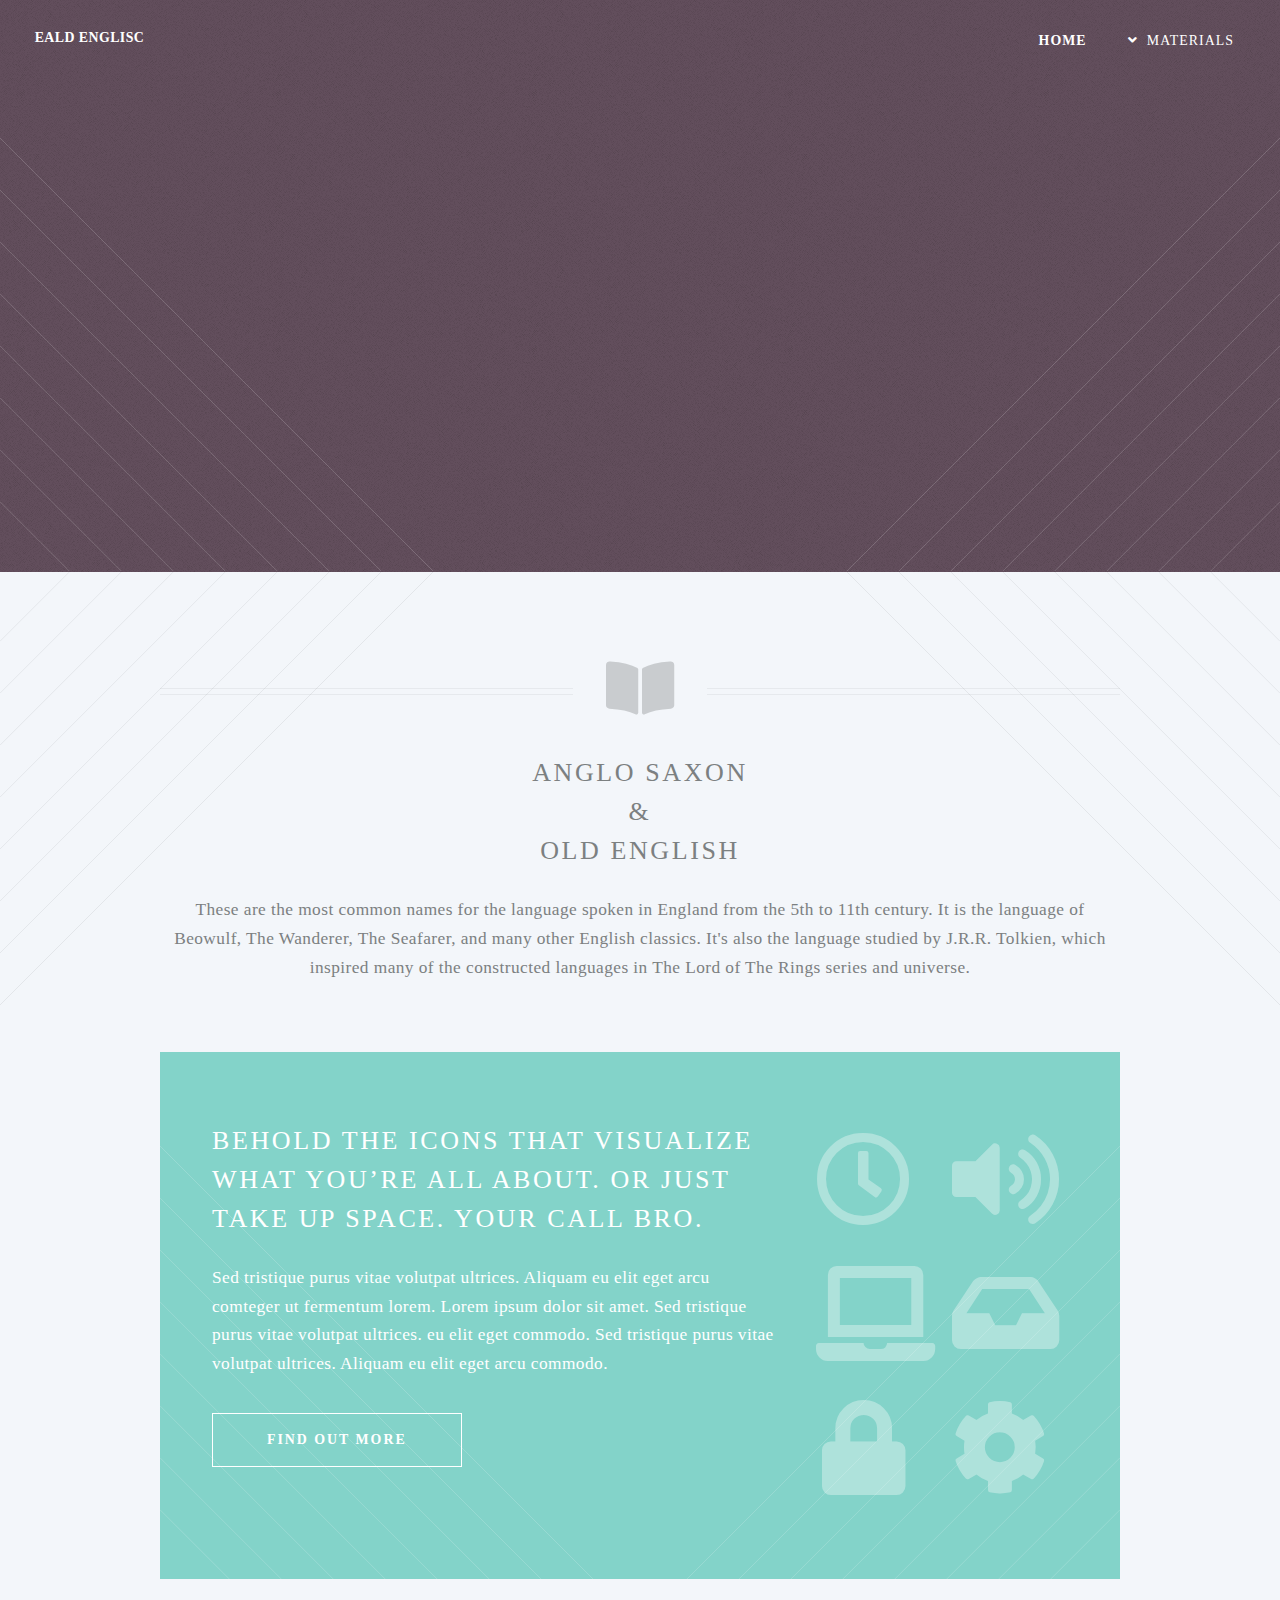
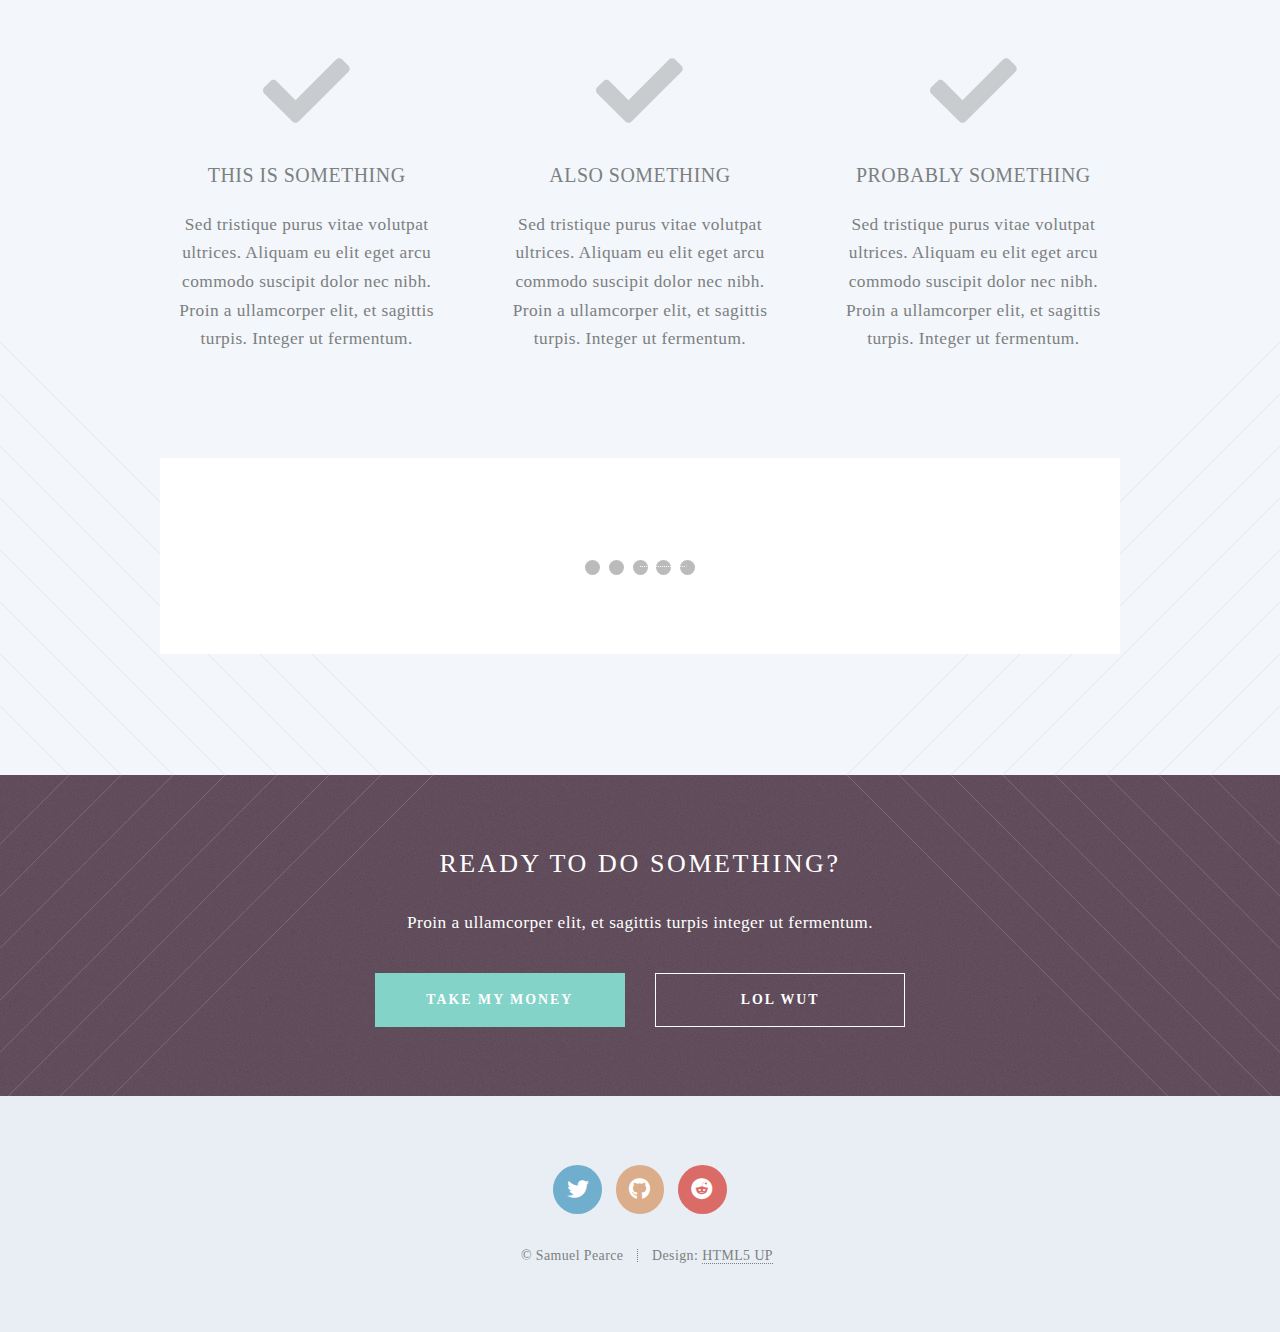
==== index.html @ 27bd847f "Added some content" ====
<!DOCTYPE HTML>
<!--
	Twenty by HTML5 UP
	html5up.net | @ajlkn
	Free for personal and commercial use under the CCA 3.0 license (html5up.net/license)
-->
<html>
	<head>
		<title>Eald Englisc</title>
		<meta charset="utf-8" />
		<meta name="viewport" content="width=device-width, initial-scale=1, user-scalable=no" />
		<link rel="stylesheet" href="assets/css/main.css" />
		<link rel="stylesheet" href="assets/css/slideshow.css" />
		<noscript><link rel="stylesheet" href="assets/css/noscript.css" /></noscript>
	</head>
	<body class="index is-preload">
		<div id="page-wrapper">

			<!-- Header -->
				<header id="header" class="alt">
					<h1 id="logo"><a href="/tbz/EaldEngliscWebsite/index.html">Eald Englisc</a></h1>
					<nav id="nav">
						<ul>
							<li class="current"><a href="/tbz/EaldEngliscWebsite/index.html">Home</a></li>
							<li class="submenu">
								<a href="/tbz/EaldEngliscWebsite/materials">Materials</a>
								<ul>
									<li><a href="/tbz/EaldEngliscWebsite/materials/pronunciation">Pronunciation</a></li>
									<li class="submenu">
										<a href="/tbz/EaldEngliscWebsite/materials/grammar">Grammar</a>
										<ul>
											<li><a href="/tbz/EaldEngliscWebsite/materials/grammar/declension">Noun Classes</a></li>
											<li><a href="/tbz/EaldEngliscWebsite/materials/grammar/conjugation">Verb Conjugation</a></li>
											<li><a href="/tbz/EaldEngliscWebsite/materials/grammar/adjectives">Adjectives</a></li>
											<li><a href="/tbz/EaldEngliscWebsite/materials/grammar/sentences">Making Sentences</a></li>
										</ul>
									</li>
									<li><a href="/tbz/EaldEngliscWebsite/materials/phrasebook">Common Phrases</a></li>
									<li class="submenu">
										<a href="/tbz/EaldEngliscWebsite/materials/texts">Texts & Audio</a>
										<ul>
											<li><a href="/tbz/EaldEngliscWebsite/materials/texts/beowulf_prologue">Beowulf Prologue</a></li>
											<li><a href="/tbz/EaldEngliscWebsite/materials/texts/lords_prayer">The Lord's Prayer</a></li>
										</ul>
									</li>
									<li><a href="/tbz/EaldEngliscWebsite/materials/quiz">Quiz</a></li>
									<li><a href="/tbz/EaldEngliscWebsite/materials/links">Useful Links</a></li>
								</ul>
							</li>
							<!-- li><a href="#" class="button primary">Sign Up</a></li -->
						</ul>
					</nav>
				</header>

			<!-- Banner -->
				<section id="banner">

					<!--
						".inner" is set up as an inline-block so it automatically expands
						in both directions to fit whatever's inside it. This means it won't
						automatically wrap lines, so be sure to use line breaks where
						appropriate (<br />).
					-->
					<div class="inner">

						<header>
							<h2>Eald Englisc</h2>
						</header>
						<p>
							This is a website for learning
							<br />
							<strong>Anglo Saxon Old English</strong>
						</p>
						<footer>
							<ul class="buttons stacked">
								<li><a href="#main" class="button fit scrolly">Beġinn leornienne!</a></li>
							</ul>
						</footer>

					</div>

				</section>

			<!-- Main -->
				<article id="main">

					<header class="special container">
						<span class="icon solid fa-book-open"></span>
						<h2>Anglo Saxon
						<br />
						<strong>&</strong>
						<br />
						Old English</h2>
						<p>
							These are the most common names for the language spoken in England from the 5th to 11th century.
							It is the language of Beowulf, The Wanderer, The Seafarer, and many other English classics.
							It's also the language studied by J.R.R. Tolkien, which inspired many of the constructed languages
							in The Lord of The Rings series and universe.
						</p>
					</header>

					<!-- One -->
						<section class="wrapper style2 container special-alt">
							<div class="row gtr-50">
								<div class="col-8 col-12-narrower">

									<header>
										<h2>Behold the <strong>icons</strong> that visualize what you’re all about. or just take up space. your call bro.</h2>
									</header>
									<p>Sed tristique purus vitae volutpat ultrices. Aliquam eu elit eget arcu comteger ut fermentum lorem. Lorem ipsum dolor sit amet. Sed tristique purus vitae volutpat ultrices. eu elit eget commodo. Sed tristique purus vitae volutpat ultrices. Aliquam eu elit eget arcu commodo.</p>
									<footer>
										<ul class="buttons">
											<li><a href="#" class="button">Find Out More</a></li>
										</ul>
									</footer>

								</div>
								<div class="col-4 col-12-narrower imp-narrower">

									<ul class="featured-icons">
										<li><span class="icon fa-clock"><span class="label">Feature 1</span></span></li>
										<li><span class="icon solid fa-volume-up"><span class="label">Feature 2</span></span></li>
										<li><span class="icon solid fa-laptop"><span class="label">Feature 3</span></span></li>
										<li><span class="icon solid fa-inbox"><span class="label">Feature 4</span></span></li>
										<li><span class="icon solid fa-lock"><span class="label">Feature 5</span></span></li>
										<li><span class="icon solid fa-cog"><span class="label">Feature 6</span></span></li>
									</ul>

								</div>
							</div>
						</section>

					<!-- Two -->
						<section class="wrapper style1 container special">
							<div class="row">
								<div class="col-4 col-12-narrower">

									<section>
										<span class="icon solid featured fa-check"></span>
										<header>
											<h3>This is Something</h3>
										</header>
										<p>Sed tristique purus vitae volutpat ultrices. Aliquam eu elit eget arcu commodo suscipit dolor nec nibh. Proin a ullamcorper elit, et sagittis turpis. Integer ut fermentum.</p>
									</section>

								</div>
								<div class="col-4 col-12-narrower">

									<section>
										<span class="icon solid featured fa-check"></span>
										<header>
											<h3>Also Something</h3>
										</header>
										<p>Sed tristique purus vitae volutpat ultrices. Aliquam eu elit eget arcu commodo suscipit dolor nec nibh. Proin a ullamcorper elit, et sagittis turpis. Integer ut fermentum.</p>
									</section>

								</div>
								<div class="col-4 col-12-narrower">

									<section>
										<span class="icon solid featured fa-check"></span>
										<header>
											<h3>Probably Something</h3>
										</header>
										<p>Sed tristique purus vitae volutpat ultrices. Aliquam eu elit eget arcu commodo suscipit dolor nec nibh. Proin a ullamcorper elit, et sagittis turpis. Integer ut fermentum.</p>
									</section>

								</div>
							</div>
						</section>

					<!-- Three -->
						<section class="wrapper style3 container special">

							<!-- Slideshow container -->
							<div class="slideshow-container">

								<!-- Full-width images with number and caption text -->
								<div class="slsh_slide fade">
								<img src="/tbz/EaldEngliscWebsite/images/beowulf.jpeg" style="width:100%">
								<div class="text">anonymous Anglo-Saxon poet, Public domain, via Wikimedia Commons</div>
								</div>
							
								<div class="slsh_slide fade">
								<img src="/tbz/EaldEngliscWebsite/images/writing.png" style="width:100%">
								<div class="text">Lord's Prayer amateur calligraphy, Samuel Pearce</div>
								</div>
							
								<div class="slsh_slide fade">
								<img src="/tbz/EaldEngliscWebsite/images/lindisfarne_manuscript.jpg" style="width:100%">
								<div class="text">Eadfrith, Public domain, via Wikimedia Commons</div>
								</div>

								<div class="slsh_slide fade">
								<img src="/tbz/EaldEngliscWebsite/images/sutton_hoo.png" style="width:100%">
								<div class="text">British Museum, Public domain, via Wikimedia Commons</div>
								</div>

								<div class="slsh_slide fade">
								<img src="/tbz/EaldEngliscWebsite/images/queen_pouring_wine.jpg" style="width:100%">
								<div class="text">J. R. Skelton, Public domain, via Wikimedia Commons</div>
								</div>
							
								<!-- Next and previous buttons -->
								<a class="prev" onclick="plusSlides(-1)">&#10094;</a>
								<a class="next" onclick="plusSlides(1)">&#10095;</a>
							</div>
							<br>
							
							<!-- The dots/circles -->
							<div style="text-align:center">
								<span class="dot" onclick="currentSlide(1)"></span>
								<span class="dot" onclick="currentSlide(2)"></span>
								<span class="dot" onclick="currentSlide(3)"></span>
								<span class="dot" onclick="currentSlide(4)"></span>
								<span class="dot" onclick="currentSlide(5)"></span>
							</div>

						</section>

				</article>

			<!-- CTA -->
				<section id="cta">

					<header>
						<h2>Ready to do <strong>something</strong>?</h2>
						<p>Proin a ullamcorper elit, et sagittis turpis integer ut fermentum.</p>
					</header>
					<footer>
						<ul class="buttons">
							<li><a href="#" class="button primary">Take My Money</a></li>
							<li><a href="#" class="button">LOL Wut</a></li>
						</ul>
					</footer>

				</section>

			<!-- Footer -->
				<footer id="footer">

					<ul class="icons">
						<li><a href="https://twitter.com/_samsta36_" class="icon brands circle fa-twitter"><span class="label">Twitter</span></a></li>
						<!-- li><a href="#" class="icon brands circle fa-facebook-f"><span class="label">Facebook</span></a></li -->
						<!-- li><a href="#" class="icon brands circle fa-google-plus-g"><span class="label">Google+</span></a></li -->
						<li><a href="https://github.com/Sam36502/EaldEngliscWebsite" class="icon brands circle fa-github"><span class="label">Github</span></a></li>
						<!-- li><a href="#" class="icon brands circle fa-dribbble"><span class="label">Dribbble</span></a></li -->
						<li><a href="https://www.reddit.com/user/Samsta36" class="icon brands circle fa-reddit"><span class="label">Reddit</span></a></li>
					</ul>

					<ul class="copyright">
						<li>&copy; Samuel Pearce</li><li>Design: <a href="http://html5up.net">HTML5 UP</a></li>
					</ul>

				</footer>

		</div>

		<!-- Scripts -->
			<script src="/tbz/EaldEngliscWebsite/assets/js/jquery.min.js"></script>
			<script src="/tbz/EaldEngliscWebsite/assets/js/jquery.dropotron.min.js"></script>
			<script src="/tbz/EaldEngliscWebsite/assets/js/jquery.scrolly.min.js"></script>
			<script src="/tbz/EaldEngliscWebsite/assets/js/jquery.scrollgress.min.js"></script>
			<script src="/tbz/EaldEngliscWebsite/assets/js/jquery.scrollex.min.js"></script>
			<script src="/tbz/EaldEngliscWebsite/assets/js/browser.min.js"></script>
			<script src="/tbz/EaldEngliscWebsite/assets/js/breakpoints.min.js"></script>
			<script src="/tbz/EaldEngliscWebsite/assets/js/util.js"></script>
			<script src="/tbz/EaldEngliscWebsite//assets/js/main.js"></script>
			<script src="/tbz/EaldEngliscWebsite//assets/js/slideshow.js"></script>

	</body>
</html>
---- assets/css/main.css ----
@import url("fontawesome-all.min.css");
@import url("https://fonts.googleapis.com/css?family=Lato:300,400,900");

/*
	Twenty by HTML5 UP
	html5up.net | @ajlkn
	Free for personal and commercial use under the CCA 3.0 license (html5up.net/license)
*/

html, body, div, span, applet, object,
iframe, h1, h2, h3, h4, h5, h6, p, blockquote,
pre, a, abbr, acronym, address, big, cite,
code, del, dfn, em, img, ins, kbd, q, s, samp,
small, strike, strong, sub, sup, tt, var, b,
u, i, center, dl, dt, dd, ol, ul, li, fieldset,
form, label, legend, table, caption, tbody,
tfoot, thead, tr, th, td, article, aside,
canvas, details, embed, figure, figcaption,
footer, header, hgroup, menu, nav, output, ruby,
section, summary, time, mark, audio, video {
	margin: 0;
	padding: 0;
	border: 0;
	font-size: 100%;
	font: inherit;
	vertical-align: baseline;}

article, aside, details, figcaption, figure,
footer, header, hgroup, menu, nav, section {
	display: block;}

body {
	line-height: 1;
}

ol, ul {
	list-style: none;
}

blockquote, q {
	quotes: none;
}

	blockquote:before, blockquote:after, q:before, q:after {
		content: '';
		content: none;
	}

table {
	border-collapse: collapse;
	border-spacing: 0;
}

body {
	-webkit-text-size-adjust: none;
}

mark {
	background-color: transparent;
	color: inherit;
}

input::-moz-focus-inner {
	border: 0;
	padding: 0;
}

input, select, textarea {
	-moz-appearance: none;
	-webkit-appearance: none;
	-ms-appearance: none;
	appearance: none;
}

/* Basic */

	html {
		box-sizing: border-box;
	}

	*, *:before, *:after {
		box-sizing: inherit;
	}

	body {
		background: #f3f6fa;
	}

		body.is-preload *, body.is-preload *:before, body.is-preload *:after {
			-moz-animation: none !important;
			-webkit-animation: none !important;
			-ms-animation: none !important;
			animation: none !important;
			-moz-transition: none !important;
			-webkit-transition: none !important;
			-ms-transition: none !important;
			transition: none !important;
		}

	body, input, select, textarea {
		color: #7c8081;
		font-family: 'Noto Serif', serif;
		font-size: 15pt;
		font-weight: 300;
		letter-spacing: 0.025em;
		line-height: 1.75em;
	}

	a {
		-moz-transition: color 0.2s ease-in-out, border-color 0.2s ease-in-out, background-color 0.2s ease-in-out;
		-webkit-transition: color 0.2s ease-in-out, border-color 0.2s ease-in-out, background-color 0.2s ease-in-out;
		-ms-transition: color 0.2s ease-in-out, border-color 0.2s ease-in-out, background-color 0.2s ease-in-out;
		transition: color 0.2s ease-in-out, border-color 0.2s ease-in-out, background-color 0.2s ease-in-out;
		color: #3fb1a3;
		text-decoration: none;
		border-bottom: dotted 1px;
	}

		a:hover {
			border-bottom-color: transparent;
		}

	strong, b {
		font-weight: 400;
	}

	p, ul, ol, dl, table, blockquote {
		margin: 0 0 2em 0;
	}

	h1, h2, h3, h4, h5, h6 {
		color: inherit;
		font-weight: 300;
		line-height: 1.75em;
		margin-bottom: 1em;
		text-transform: uppercase;
	}

		h1 a, h2 a, h3 a, h4 a, h5 a, h6 a {
			color: inherit;
			text-decoration: none;
			border: 0;
		}

	h2 {
		font-size: 1.5em;
		letter-spacing: 0.1em;
	}

	h3 {
		font-size: 1.15em;
		letter-spacing: 0.025em;
	}

	sub {
		font-size: 0.8em;
		position: relative;
		top: 0.5em;
	}

	sup {
		font-size: 0.8em;
		position: relative;
		top: -0.5em;
	}

	hr {
		border-top: solid 1px rgba(124, 128, 129, 0.2);
		border: 0;
		margin-bottom: 1.5em;
	}

	blockquote {
		border-left: solid 0.5em rgba(124, 128, 129, 0.2);
		font-style: italic;
		padding: 1em 0 1em 2em;
	}

/* Container */

	.container {
		margin: 0 auto;
		max-width: 100%;
		width: 1400px;
	}

		.container.medium {
			width: 1050px;
		}

		@media screen and (max-width: 1680px) {

			.container {
				width: 1200px;
			}

				.container.medium {
					width: 900px;
				}

		}

		@media screen and (max-width: 1280px) {

			.container {
				width: 960px;
			}

				.container.medium {
					width: 735px;
				}

		}

		@media screen and (max-width: 980px) {

			.container {
				width: 95%;
			}

				.container.medium {
					width: 71.25%;
				}

		}

		@media screen and (max-width: 840px) {

			.container {
				width: 95%;
			}

				.container.medium {
					width: 95%;
				}

		}

		@media screen and (max-width: 736px) {

			.container {
				width: 100%;
			}

				.container.medium {
					width: 100%;
				}

		}

/* Row */

	.row {
		display: flex;
		flex-wrap: wrap;
		box-sizing: border-box;
		align-items: stretch;
	}

		.row > * {
			box-sizing: border-box;
		}

		.row.gtr-uniform > * > :last-child {
			margin-bottom: 0;
		}

		.row.aln-left {
			justify-content: flex-start;
		}

		.row.aln-center {
			justify-content: center;
		}

		.row.aln-right {
			justify-content: flex-end;
		}

		.row.aln-top {
			align-items: flex-start;
		}

		.row.aln-middle {
			align-items: center;
		}

		.row.aln-bottom {
			align-items: flex-end;
		}

		.row > .imp {
			order: -1;
		}

		.row > .col-1 {
			width: 8.33333%;
		}

		.row > .off-1 {
			margin-left: 8.33333%;
		}

		.row > .col-2 {
			width: 16.66667%;
		}

		.row > .off-2 {
			margin-left: 16.66667%;
		}

		.row > .col-3 {
			width: 25%;
		}

		.row > .off-3 {
			margin-left: 25%;
		}

		.row > .col-4 {
			width: 33.33333%;
		}

		.row > .off-4 {
			margin-left: 33.33333%;
		}

		.row > .col-5 {
			width: 41.66667%;
		}

		.row > .off-5 {
			margin-left: 41.66667%;
		}

		.row > .col-6 {
			width: 50%;
		}

		.row > .off-6 {
			margin-left: 50%;
		}

		.row > .col-7 {
			width: 58.33333%;
		}

		.row > .off-7 {
			margin-left: 58.33333%;
		}

		.row > .col-8 {
			width: 66.66667%;
		}

		.row > .off-8 {
			margin-left: 66.66667%;
		}

		.row > .col-9 {
			width: 75%;
		}

		.row > .off-9 {
			margin-left: 75%;
		}

		.row > .col-10 {
			width: 83.33333%;
		}

		.row > .off-10 {
			margin-left: 83.33333%;
		}

		.row > .col-11 {
			width: 91.66667%;
		}

		.row > .off-11 {
			margin-left: 91.66667%;
		}

		.row > .col-12 {
			width: 100%;
		}

		.row > .off-12 {
			margin-left: 100%;
		}

		.row.gtr-0 {
			margin-top: 0px;
			margin-left: 0px;
		}

			.row.gtr-0 > * {
				padding: 0px 0 0 0px;
			}

			.row.gtr-0.gtr-uniform {
				margin-top: 0px;
			}

				.row.gtr-0.gtr-uniform > * {
					padding-top: 0px;
				}

		.row.gtr-25 {
			margin-top: -12.5px;
			margin-left: -12.5px;
		}

			.row.gtr-25 > * {
				padding: 12.5px 0 0 12.5px;
			}

			.row.gtr-25.gtr-uniform {
				margin-top: -12.5px;
			}

				.row.gtr-25.gtr-uniform > * {
					padding-top: 12.5px;
				}

		.row.gtr-50 {
			margin-top: -25px;
			margin-left: -25px;
		}

			.row.gtr-50 > * {
				padding: 25px 0 0 25px;
			}

			.row.gtr-50.gtr-uniform {
				margin-top: -25px;
			}

				.row.gtr-50.gtr-uniform > * {
					padding-top: 25px;
				}

		.row {
			margin-top: -50px;
			margin-left: -50px;
		}

			.row > * {
				padding: 50px 0 0 50px;
			}

			.row.gtr-uniform {
				margin-top: -50px;
			}

				.row.gtr-uniform > * {
					padding-top: 50px;
				}

		.row.gtr-150 {
			margin-top: -75px;
			margin-left: -75px;
		}

			.row.gtr-150 > * {
				padding: 75px 0 0 75px;
			}

			.row.gtr-150.gtr-uniform {
				margin-top: -75px;
			}

				.row.gtr-150.gtr-uniform > * {
					padding-top: 75px;
				}

		.row.gtr-200 {
			margin-top: -100px;
			margin-left: -100px;
		}

			.row.gtr-200 > * {
				padding: 100px 0 0 100px;
			}

			.row.gtr-200.gtr-uniform {
				margin-top: -100px;
			}

				.row.gtr-200.gtr-uniform > * {
					padding-top: 100px;
				}

		@media screen and (max-width: 1680px) {

			.row {
				display: flex;
				flex-wrap: wrap;
				box-sizing: border-box;
				align-items: stretch;
			}

				.row > * {
					box-sizing: border-box;
				}

				.row.gtr-uniform > * > :last-child {
					margin-bottom: 0;
				}

				.row.aln-left {
					justify-content: flex-start;
				}

				.row.aln-center {
					justify-content: center;
				}

				.row.aln-right {
					justify-content: flex-end;
				}

				.row.aln-top {
					align-items: flex-start;
				}

				.row.aln-middle {
					align-items: center;
				}

				.row.aln-bottom {
					align-items: flex-end;
				}

				.row > .imp-wide {
					order: -1;
				}

				.row > .col-1-wide {
					width: 8.33333%;
				}

				.row > .off-1-wide {
					margin-left: 8.33333%;
				}

				.row > .col-2-wide {
					width: 16.66667%;
				}

				.row > .off-2-wide {
					margin-left: 16.66667%;
				}

				.row > .col-3-wide {
					width: 25%;
				}

				.row > .off-3-wide {
					margin-left: 25%;
				}

				.row > .col-4-wide {
					width: 33.33333%;
				}

				.row > .off-4-wide {
					margin-left: 33.33333%;
				}

				.row > .col-5-wide {
					width: 41.66667%;
				}

				.row > .off-5-wide {
					margin-left: 41.66667%;
				}

				.row > .col-6-wide {
					width: 50%;
				}

				.row > .off-6-wide {
					margin-left: 50%;
				}

				.row > .col-7-wide {
					width: 58.33333%;
				}

				.row > .off-7-wide {
					margin-left: 58.33333%;
				}

				.row > .col-8-wide {
					width: 66.66667%;
				}

				.row > .off-8-wide {
					margin-left: 66.66667%;
				}

				.row > .col-9-wide {
					width: 75%;
				}

				.row > .off-9-wide {
					margin-left: 75%;
				}

				.row > .col-10-wide {
					width: 83.33333%;
				}

				.row > .off-10-wide {
					margin-left: 83.33333%;
				}

				.row > .col-11-wide {
					width: 91.66667%;
				}

				.row > .off-11-wide {
					margin-left: 91.66667%;
				}

				.row > .col-12-wide {
					width: 100%;
				}

				.row > .off-12-wide {
					margin-left: 100%;
				}

				.row.gtr-0 {
					margin-top: 0px;
					margin-left: 0px;
				}

					.row.gtr-0 > * {
						padding: 0px 0 0 0px;
					}

					.row.gtr-0.gtr-uniform {
						margin-top: 0px;
					}

						.row.gtr-0.gtr-uniform > * {
							padding-top: 0px;
						}

				.row.gtr-25 {
					margin-top: -10px;
					margin-left: -10px;
				}

					.row.gtr-25 > * {
						padding: 10px 0 0 10px;
					}

					.row.gtr-25.gtr-uniform {
						margin-top: -10px;
					}

						.row.gtr-25.gtr-uniform > * {
							padding-top: 10px;
						}

				.row.gtr-50 {
					margin-top: -20px;
					margin-left: -20px;
				}

					.row.gtr-50 > * {
						padding: 20px 0 0 20px;
					}

					.row.gtr-50.gtr-uniform {
						margin-top: -20px;
					}

						.row.gtr-50.gtr-uniform > * {
							padding-top: 20px;
						}

				.row {
					margin-top: -40px;
					margin-left: -40px;
				}

					.row > * {
						padding: 40px 0 0 40px;
					}

					.row.gtr-uniform {
						margin-top: -40px;
					}

						.row.gtr-uniform > * {
							padding-top: 40px;
						}

				.row.gtr-150 {
					margin-top: -60px;
					margin-left: -60px;
				}

					.row.gtr-150 > * {
						padding: 60px 0 0 60px;
					}

					.row.gtr-150.gtr-uniform {
						margin-top: -60px;
					}

						.row.gtr-150.gtr-uniform > * {
							padding-top: 60px;
						}

				.row.gtr-200 {
					margin-top: -80px;
					margin-left: -80px;
				}

					.row.gtr-200 > * {
						padding: 80px 0 0 80px;
					}

					.row.gtr-200.gtr-uniform {
						margin-top: -80px;
					}

						.row.gtr-200.gtr-uniform > * {
							padding-top: 80px;
						}

		}

		@media screen and (max-width: 1280px) {

			.row {
				display: flex;
				flex-wrap: wrap;
				box-sizing: border-box;
				align-items: stretch;
			}

				.row > * {
					box-sizing: border-box;
				}

				.row.gtr-uniform > * > :last-child {
					margin-bottom: 0;
				}

				.row.aln-left {
					justify-content: flex-start;
				}

				.row.aln-center {
					justify-content: center;
				}

				.row.aln-right {
					justify-content: flex-end;
				}

				.row.aln-top {
					align-items: flex-start;
				}

				.row.aln-middle {
					align-items: center;
				}

				.row.aln-bottom {
					align-items: flex-end;
				}

				.row > .imp-normal {
					order: -1;
				}

				.row > .col-1-normal {
					width: 8.33333%;
				}

				.row > .off-1-normal {
					margin-left: 8.33333%;
				}

				.row > .col-2-normal {
					width: 16.66667%;
				}

				.row > .off-2-normal {
					margin-left: 16.66667%;
				}

				.row > .col-3-normal {
					width: 25%;
				}

				.row > .off-3-normal {
					margin-left: 25%;
				}

				.row > .col-4-normal {
					width: 33.33333%;
				}

				.row > .off-4-normal {
					margin-left: 33.33333%;
				}

				.row > .col-5-normal {
					width: 41.66667%;
				}

				.row > .off-5-normal {
					margin-left: 41.66667%;
				}

				.row > .col-6-normal {
					width: 50%;
				}

				.row > .off-6-normal {
					margin-left: 50%;
				}

				.row > .col-7-normal {
					width: 58.33333%;
				}

				.row > .off-7-normal {
					margin-left: 58.33333%;
				}

				.row > .col-8-normal {
					width: 66.66667%;
				}

				.row > .off-8-normal {
					margin-left: 66.66667%;
				}

				.row > .col-9-normal {
					width: 75%;
				}

				.row > .off-9-normal {
					margin-left: 75%;
				}

				.row > .col-10-normal {
					width: 83.33333%;
				}

				.row > .off-10-normal {
					margin-left: 83.33333%;
				}

				.row > .col-11-normal {
					width: 91.66667%;
				}

				.row > .off-11-normal {
					margin-left: 91.66667%;
				}

				.row > .col-12-normal {
					width: 100%;
				}

				.row > .off-12-normal {
					margin-left: 100%;
				}

				.row.gtr-0 {
					margin-top: 0px;
					margin-left: 0px;
				}

					.row.gtr-0 > * {
						padding: 0px 0 0 0px;
					}

					.row.gtr-0.gtr-uniform {
						margin-top: 0px;
					}

						.row.gtr-0.gtr-uniform > * {
							padding-top: 0px;
						}

				.row.gtr-25 {
					margin-top: -10px;
					margin-left: -10px;
				}

					.row.gtr-25 > * {
						padding: 10px 0 0 10px;
					}

					.row.gtr-25.gtr-uniform {
						margin-top: -10px;
					}

						.row.gtr-25.gtr-uniform > * {
							padding-top: 10px;
						}

				.row.gtr-50 {
					margin-top: -20px;
					margin-left: -20px;
				}

					.row.gtr-50 > * {
						padding: 20px 0 0 20px;
					}

					.row.gtr-50.gtr-uniform {
						margin-top: -20px;
					}

						.row.gtr-50.gtr-uniform > * {
							padding-top: 20px;
						}

				.row {
					margin-top: -40px;
					margin-left: -40px;
				}

					.row > * {
						padding: 40px 0 0 40px;
					}

					.row.gtr-uniform {
						margin-top: -40px;
					}

						.row.gtr-uniform > * {
							padding-top: 40px;
						}

				.row.gtr-150 {
					margin-top: -60px;
					margin-left: -60px;
				}

					.row.gtr-150 > * {
						padding: 60px 0 0 60px;
					}

					.row.gtr-150.gtr-uniform {
						margin-top: -60px;
					}

						.row.gtr-150.gtr-uniform > * {
							padding-top: 60px;
						}

				.row.gtr-200 {
					margin-top: -80px;
					margin-left: -80px;
				}

					.row.gtr-200 > * {
						padding: 80px 0 0 80px;
					}

					.row.gtr-200.gtr-uniform {
						margin-top: -80px;
					}

						.row.gtr-200.gtr-uniform > * {
							padding-top: 80px;
						}

		}

		@media screen and (max-width: 980px) {

			.row {
				display: flex;
				flex-wrap: wrap;
				box-sizing: border-box;
				align-items: stretch;
			}

				.row > * {
					box-sizing: border-box;
				}

				.row.gtr-uniform > * > :last-child {
					margin-bottom: 0;
				}

				.row.aln-left {
					justify-content: flex-start;
				}

				.row.aln-center {
					justify-content: center;
				}

				.row.aln-right {
					justify-content: flex-end;
				}

				.row.aln-top {
					align-items: flex-start;
				}

				.row.aln-middle {
					align-items: center;
				}

				.row.aln-bottom {
					align-items: flex-end;
				}

				.row > .imp-narrow {
					order: -1;
				}

				.row > .col-1-narrow {
					width: 8.33333%;
				}

				.row > .off-1-narrow {
					margin-left: 8.33333%;
				}

				.row > .col-2-narrow {
					width: 16.66667%;
				}

				.row > .off-2-narrow {
					margin-left: 16.66667%;
				}

				.row > .col-3-narrow {
					width: 25%;
				}

				.row > .off-3-narrow {
					margin-left: 25%;
				}

				.row > .col-4-narrow {
					width: 33.33333%;
				}

				.row > .off-4-narrow {
					margin-left: 33.33333%;
				}

				.row > .col-5-narrow {
					width: 41.66667%;
				}

				.row > .off-5-narrow {
					margin-left: 41.66667%;
				}

				.row > .col-6-narrow {
					width: 50%;
				}

				.row > .off-6-narrow {
					margin-left: 50%;
				}

				.row > .col-7-narrow {
					width: 58.33333%;
				}

				.row > .off-7-narrow {
					margin-left: 58.33333%;
				}

				.row > .col-8-narrow {
					width: 66.66667%;
				}

				.row > .off-8-narrow {
					margin-left: 66.66667%;
				}

				.row > .col-9-narrow {
					width: 75%;
				}

				.row > .off-9-narrow {
					margin-left: 75%;
				}

				.row > .col-10-narrow {
					width: 83.33333%;
				}

				.row > .off-10-narrow {
					margin-left: 83.33333%;
				}

				.row > .col-11-narrow {
					width: 91.66667%;
				}

				.row > .off-11-narrow {
					margin-left: 91.66667%;
				}

				.row > .col-12-narrow {
					width: 100%;
				}

				.row > .off-12-narrow {
					margin-left: 100%;
				}

				.row.gtr-0 {
					margin-top: 0px;
					margin-left: 0px;
				}

					.row.gtr-0 > * {
						padding: 0px 0 0 0px;
					}

					.row.gtr-0.gtr-uniform {
						margin-top: 0px;
					}

						.row.gtr-0.gtr-uniform > * {
							padding-top: 0px;
						}

				.row.gtr-25 {
					margin-top: -7.5px;
					margin-left: -7.5px;
				}

					.row.gtr-25 > * {
						padding: 7.5px 0 0 7.5px;
					}

					.row.gtr-25.gtr-uniform {
						margin-top: -7.5px;
					}

						.row.gtr-25.gtr-uniform > * {
							padding-top: 7.5px;
						}

				.row.gtr-50 {
					margin-top: -15px;
					margin-left: -15px;
				}

					.row.gtr-50 > * {
						padding: 15px 0 0 15px;
					}

					.row.gtr-50.gtr-uniform {
						margin-top: -15px;
					}

						.row.gtr-50.gtr-uniform > * {
							padding-top: 15px;
						}

				.row {
					margin-top: -30px;
					margin-left: -30px;
				}

					.row > * {
						padding: 30px 0 0 30px;
					}

					.row.gtr-uniform {
						margin-top: -30px;
					}

						.row.gtr-uniform > * {
							padding-top: 30px;
						}

				.row.gtr-150 {
					margin-top: -45px;
					margin-left: -45px;
				}

					.row.gtr-150 > * {
						padding: 45px 0 0 45px;
					}

					.row.gtr-150.gtr-uniform {
						margin-top: -45px;
					}

						.row.gtr-150.gtr-uniform > * {
							padding-top: 45px;
						}

				.row.gtr-200 {
					margin-top: -60px;
					margin-left: -60px;
				}

					.row.gtr-200 > * {
						padding: 60px 0 0 60px;
					}

					.row.gtr-200.gtr-uniform {
						margin-top: -60px;
					}

						.row.gtr-200.gtr-uniform > * {
							padding-top: 60px;
						}

		}

		@media screen and (max-width: 840px) {

			.row {
				display: flex;
				flex-wrap: wrap;
				box-sizing: border-box;
				align-items: stretch;
			}

				.row > * {
					box-sizing: border-box;
				}

				.row.gtr-uniform > * > :last-child {
					margin-bottom: 0;
				}

				.row.aln-left {
					justify-content: flex-start;
				}

				.row.aln-center {
					justify-content: center;
				}

				.row.aln-right {
					justify-content: flex-end;
				}

				.row.aln-top {
					align-items: flex-start;
				}

				.row.aln-middle {
					align-items: center;
				}

				.row.aln-bottom {
					align-items: flex-end;
				}

				.row > .imp-narrower {
					order: -1;
				}

				.row > .col-1-narrower {
					width: 8.33333%;
				}

				.row > .off-1-narrower {
					margin-left: 8.33333%;
				}

				.row > .col-2-narrower {
					width: 16.66667%;
				}

				.row > .off-2-narrower {
					margin-left: 16.66667%;
				}

				.row > .col-3-narrower {
					width: 25%;
				}

				.row > .off-3-narrower {
					margin-left: 25%;
				}

				.row > .col-4-narrower {
					width: 33.33333%;
				}

				.row > .off-4-narrower {
					margin-left: 33.33333%;
				}

				.row > .col-5-narrower {
					width: 41.66667%;
				}

				.row > .off-5-narrower {
					margin-left: 41.66667%;
				}

				.row > .col-6-narrower {
					width: 50%;
				}

				.row > .off-6-narrower {
					margin-left: 50%;
				}

				.row > .col-7-narrower {
					width: 58.33333%;
				}

				.row > .off-7-narrower {
					margin-left: 58.33333%;
				}

				.row > .col-8-narrower {
					width: 66.66667%;
				}

				.row > .off-8-narrower {
					margin-left: 66.66667%;
				}

				.row > .col-9-narrower {
					width: 75%;
				}

				.row > .off-9-narrower {
					margin-left: 75%;
				}

				.row > .col-10-narrower {
					width: 83.33333%;
				}

				.row > .off-10-narrower {
					margin-left: 83.33333%;
				}

				.row > .col-11-narrower {
					width: 91.66667%;
				}

				.row > .off-11-narrower {
					margin-left: 91.66667%;
				}

				.row > .col-12-narrower {
					width: 100%;
				}

				.row > .off-12-narrower {
					margin-left: 100%;
				}

				.row.gtr-0 {
					margin-top: 0px;
					margin-left: 0px;
				}

					.row.gtr-0 > * {
						padding: 0px 0 0 0px;
					}

					.row.gtr-0.gtr-uniform {
						margin-top: 0px;
					}

						.row.gtr-0.gtr-uniform > * {
							padding-top: 0px;
						}

				.row.gtr-25 {
					margin-top: -7.5px;
					margin-left: -7.5px;
				}

					.row.gtr-25 > * {
						padding: 7.5px 0 0 7.5px;
					}

					.row.gtr-25.gtr-uniform {
						margin-top: -7.5px;
					}

						.row.gtr-25.gtr-uniform > * {
							padding-top: 7.5px;
						}

				.row.gtr-50 {
					margin-top: -15px;
					margin-left: -15px;
				}

					.row.gtr-50 > * {
						padding: 15px 0 0 15px;
					}

					.row.gtr-50.gtr-uniform {
						margin-top: -15px;
					}

						.row.gtr-50.gtr-uniform > * {
							padding-top: 15px;
						}

				.row {
					margin-top: -30px;
					margin-left: -30px;
				}

					.row > * {
						padding: 30px 0 0 30px;
					}

					.row.gtr-uniform {
						margin-top: -30px;
					}

						.row.gtr-uniform > * {
							padding-top: 30px;
						}

				.row.gtr-150 {
					margin-top: -45px;
					margin-left: -45px;
				}

					.row.gtr-150 > * {
						padding: 45px 0 0 45px;
					}

					.row.gtr-150.gtr-uniform {
						margin-top: -45px;
					}

						.row.gtr-150.gtr-uniform > * {
							padding-top: 45px;
						}

				.row.gtr-200 {
					margin-top: -60px;
					margin-left: -60px;
				}

					.row.gtr-200 > * {
						padding: 60px 0 0 60px;
					}

					.row.gtr-200.gtr-uniform {
						margin-top: -60px;
					}

						.row.gtr-200.gtr-uniform > * {
							padding-top: 60px;
						}

		}

		@media screen and (max-width: 736px) {

			.row {
				display: flex;
				flex-wrap: wrap;
				box-sizing: border-box;
				align-items: stretch;
			}

				.row > * {
					box-sizing: border-box;
				}

				.row.gtr-uniform > * > :last-child {
					margin-bottom: 0;
				}

				.row.aln-left {
					justify-content: flex-start;
				}

				.row.aln-center {
					justify-content: center;
				}

				.row.aln-right {
					justify-content: flex-end;
				}

				.row.aln-top {
					align-items: flex-start;
				}

				.row.aln-middle {
					align-items: center;
				}

				.row.aln-bottom {
					align-items: flex-end;
				}

				.row > .imp-mobile {
					order: -1;
				}

				.row > .col-1-mobile {
					width: 8.33333%;
				}

				.row > .off-1-mobile {
					margin-left: 8.33333%;
				}

				.row > .col-2-mobile {
					width: 16.66667%;
				}

				.row > .off-2-mobile {
					margin-left: 16.66667%;
				}

				.row > .col-3-mobile {
					width: 25%;
				}

				.row > .off-3-mobile {
					margin-left: 25%;
				}

				.row > .col-4-mobile {
					width: 33.33333%;
				}

				.row > .off-4-mobile {
					margin-left: 33.33333%;
				}

				.row > .col-5-mobile {
					width: 41.66667%;
				}

				.row > .off-5-mobile {
					margin-left: 41.66667%;
				}

				.row > .col-6-mobile {
					width: 50%;
				}

				.row > .off-6-mobile {
					margin-left: 50%;
				}

				.row > .col-7-mobile {
					width: 58.33333%;
				}

				.row > .off-7-mobile {
					margin-left: 58.33333%;
				}

				.row > .col-8-mobile {
					width: 66.66667%;
				}

				.row > .off-8-mobile {
					margin-left: 66.66667%;
				}

				.row > .col-9-mobile {
					width: 75%;
				}

				.row > .off-9-mobile {
					margin-left: 75%;
				}

				.row > .col-10-mobile {
					width: 83.33333%;
				}

				.row > .off-10-mobile {
					margin-left: 83.33333%;
				}

				.row > .col-11-mobile {
					width: 91.66667%;
				}

				.row > .off-11-mobile {
					margin-left: 91.66667%;
				}

				.row > .col-12-mobile {
					width: 100%;
				}

				.row > .off-12-mobile {
					margin-left: 100%;
				}

				.row.gtr-0 {
					margin-top: 0px;
					margin-left: 0px;
				}

					.row.gtr-0 > * {
						padding: 0px 0 0 0px;
					}

					.row.gtr-0.gtr-uniform {
						margin-top: 0px;
					}

						.row.gtr-0.gtr-uniform > * {
							padding-top: 0px;
						}

				.row.gtr-25 {
					margin-top: -7.5px;
					margin-left: -7.5px;
				}

					.row.gtr-25 > * {
						padding: 7.5px 0 0 7.5px;
					}

					.row.gtr-25.gtr-uniform {
						margin-top: -7.5px;
					}

						.row.gtr-25.gtr-uniform > * {
							padding-top: 7.5px;
						}

				.row.gtr-50 {
					margin-top: -15px;
					margin-left: -15px;
				}

					.row.gtr-50 > * {
						padding: 15px 0 0 15px;
					}

					.row.gtr-50.gtr-uniform {
						margin-top: -15px;
					}

						.row.gtr-50.gtr-uniform > * {
							padding-top: 15px;
						}

				.row {
					margin-top: -30px;
					margin-left: -30px;
				}

					.row > * {
						padding: 30px 0 0 30px;
					}

					.row.gtr-uniform {
						margin-top: -30px;
					}

						.row.gtr-uniform > * {
							padding-top: 30px;
						}

				.row.gtr-150 {
					margin-top: -45px;
					margin-left: -45px;
				}

					.row.gtr-150 > * {
						padding: 45px 0 0 45px;
					}

					.row.gtr-150.gtr-uniform {
						margin-top: -45px;
					}

						.row.gtr-150.gtr-uniform > * {
							padding-top: 45px;
						}

				.row.gtr-200 {
					margin-top: -60px;
					margin-left: -60px;
				}

					.row.gtr-200 > * {
						padding: 60px 0 0 60px;
					}

					.row.gtr-200.gtr-uniform {
						margin-top: -60px;
					}

						.row.gtr-200.gtr-uniform > * {
							padding-top: 60px;
						}

		}

/* Section/Article */

	section.special, article.special {
		text-align: center;
	}

	header.major {
		padding-bottom: 2em;
	}

	header.special {
		margin-bottom: 5em;
		padding-top: 7em;
		position: relative;
		text-align: center;
	}

		header.special:before, header.special:after {
			border-bottom: solid 1.5px;
			border-top: solid 1.5px;
			content: '';
			height: 7px;
			opacity: 0.1;
			position: absolute;
			top: 1.75em;
			width: 43%;
		}

		header.special:before {
			left: 0;
		}

		header.special:after {
			right: 0;
		}

		header.special h2 {
			margin-bottom: 0;
		}

		header.special h2 + p {
			margin-bottom: 0;
			padding-top: 1.5em;
		}

		header.special .icon {
			cursor: default;
			height: 7em;
			left: 0;
			position: absolute;
			text-align: center;
			top: 1em;
			width: 100%;
		}

			header.special .icon:before {
				font-size: 3.5em;
				opacity: 0.35;
			}

	footer > :last-child {
		margin-bottom: 0;
	}

	footer.major {
		padding-top: 3em;
	}

/* Form */

	input[type="text"],
	input[type="password"],
	input[type="email"],
	textarea {
		-moz-transition: background-color 0.2s ease-in-out, border-color 0.2s ease-in-out;
		-webkit-transition: background-color 0.2s ease-in-out, border-color 0.2s ease-in-out;
		-ms-transition: background-color 0.2s ease-in-out, border-color 0.2s ease-in-out;
		transition: background-color 0.2s ease-in-out, border-color 0.2s ease-in-out;
		-moz-appearance: none;
		-webkit-appearance: none;
		-ms-appearance: none;
		appearance: none;
		background: none;
		border: solid 1px rgba(124, 128, 129, 0.2);
		border-radius: 0;
		color: inherit;
		display: block;
		padding: 0.75em;
		text-decoration: none;
		width: 100%;
		outline: 0;
	}

		input[type="text"]:focus,
		input[type="password"]:focus,
		input[type="email"]:focus,
		textarea:focus {
			border-color: #83d3c9;
		}

	input[type="text"],
	input[type="password"],
	input[type="email"] {
		line-height: 1em;
	}

	::-webkit-input-placeholder {
		color: inherit;
		opacity: 0.5;
		position: relative;
		top: 3px;
	}

	:-moz-placeholder {
		color: inherit;
		opacity: 0.5;
	}

	::-moz-placeholder {
		color: inherit;
		opacity: 0.5;
	}

	:-ms-input-placeholder {
		color: inherit;
		opacity: 0.5;
	}

/* Image */

	.image {
		border: 0;
		position: relative;
	}

		.image:before {
			background: url("images/overlay.png");
			content: '';
			height: 100%;
			left: 0;
			position: absolute;
			top: 0;
			width: 100%;
		}

		.image.fit {
			display: block;
		}

			.image.fit img {
				display: block;
				width: 100%;
			}

		.image.featured {
			display: block;
			margin: 0 0 2em 0;
		}

			.image.featured img {
				display: block;
				width: 100%;
			}

/* Icon */

	.icon {
		text-decoration: none;
		position: relative;
	}

		.icon:before {
			-moz-osx-font-smoothing: grayscale;
			-webkit-font-smoothing: antialiased;
			display: inline-block;
			font-style: normal;
			font-variant: normal;
			text-rendering: auto;
			line-height: 1;
			text-transform: none !important;
			font-family: 'Font Awesome 5 Free';
			font-weight: 400;
		}

		.icon.solid:before {
			font-weight: 900;
		}

		.icon:before {
			line-height: inherit;
		}

		.icon.brands:before {
			font-family: 'Font Awesome 5 Brands';
		}

		.icon.circle {
			-moz-transition: all 0.2s ease-in-out;
			-webkit-transition: all 0.2s ease-in-out;
			-ms-transition: all 0.2s ease-in-out;
			transition: all 0.2s ease-in-out;
			border: 0;
			border-radius: 100%;
			display: inline-block;
			font-size: 1.25em;
			height: 2.25em;
			left: 0;
			line-height: 2.25em;
			text-align: center;
			text-decoration: none;
			top: 0;
			width: 2.25em;
		}

			.icon.circle:hover {
				top: -0.2em;
			}

			.icon.circle.fa-twitter {
				background: #70aecd;
				color: #fff;
			}

				.icon.circle.fa-twitter:hover {
					background: #7fb7d2;
				}

			.icon.circle.fa-reddit {
				background: #db6b67;
				color: #fff;
			}

				.icon.circle.fa-reddit:hover {
					background: #df7b77;
				}

			.icon.circle.fa-facebook-f {
				background: #7490c3;
				color: #fff;
			}

				.icon.circle.fa-facebook-f:hover {
					background: #829bc9;
				}

			.icon.circle.fa-google-plus-g {
				background: #db6b67;
				color: #fff;
			}

				.icon.circle.fa-google-plus-g:hover {
					background: #df7b77;
				}

			.icon.circle.fa-github {
				background: #dcad8b;
				color: #fff;
			}

				.icon.circle.fa-github:hover {
					background: #e1b89b;
				}

			.icon.circle.fa-dribbble {
				background: #da83ae;
				color: #fff;
			}

				.icon.circle.fa-dribbble:hover {
					background: #df93b8;
				}

		.icon.featured {
			cursor: default;
			display: block;
			margin: 0 0 1.5em 0;
			opacity: 0.35;
			text-align: center;
		}

			.icon.featured:before {
				font-size: 5em;
				line-height: 1em;
			}

		.icon > .label {
			display: none;
		}

/* List */

	ol {
		list-style: decimal;
		padding-left: 1.25em;
	}

		ol li {
			padding-left: 0.25em;
		}

	ul {
		list-style: disc;
		padding-left: 1em;
	}

		ul li {
			padding-left: 0.5em;
		}

/* Icons */

	ul.icons {
		list-style: none;
		padding-left: 0;
		cursor: default;
	}

		ul.icons li {
			display: inline-block;
			line-height: 1em;
			padding-left: 0.5em;
		}

			ul.icons li:first-child {
				padding-left: 0;
			}

/* Featured Icons */

	ul.featured-icons {
		cursor: default;
		margin: -0.75em 0 0 0;
		opacity: 0.35;
		overflow: hidden;
		position: relative;
		list-style: none;
		padding-left: 0;
	}

		ul.featured-icons li {
			display: block;
			float: left;
			text-align: center;
			width: 50%;
			padding-left: 0;
			margin-bottom: 1em;
		}

			ul.featured-icons li .icon {
				display: inline-block;
				font-size: 5.5em;
				height: 1em;
				line-height: 1.5em;
				width: 1em;
			}

/* Buttons */

	ul.buttons {
		cursor: default;
		list-style: none;
		padding-left: 0;
	}

		ul.buttons:last-child {
			margin-bottom: 0;
		}

		ul.buttons li {
			display: inline-block;
			padding: 0 0 0 1.5em;
		}

			ul.buttons li:first-child {
				padding: 0;
			}

		ul.buttons.stacked li {
			display: block;
			padding: 1.5em 0 0 0;
		}

			ul.buttons.stacked li:first-child {
				padding: 0;
			}

/* Table */

	table {
		width: 100%;
	}

		table.default {
			width: 100%;
		}

			table.default tbody tr {
				border-bottom: solid 1px rgba(124, 128, 129, 0.2);
			}

			table.default td {
				padding: 0.5em 1em 0.5em 1em;
			}

			table.default th {
				font-weight: 400;
				padding: 0.5em 1em 0.5em 1em;
				text-align: left;
			}

			table.default thead {
				background: #7c8081;
				color: #fff;
			}

/* Button */

	input[type="button"],
	input[type="submit"],
	input[type="reset"],
	button,
	.button {
		-moz-appearance: none;
		-webkit-appearance: none;
		-ms-appearance: none;
		appearance: none;
		-moz-transition: color 0.2s ease-in-out, border-color 0.2s ease-in-out, background-color 0.2s ease-in-out;
		-webkit-transition: color 0.2s ease-in-out, border-color 0.2s ease-in-out, background-color 0.2s ease-in-out;
		-ms-transition: color 0.2s ease-in-out, border-color 0.2s ease-in-out, background-color 0.2s ease-in-out;
		transition: color 0.2s ease-in-out, border-color 0.2s ease-in-out, background-color 0.2s ease-in-out;
		background: none;
		border: solid 1px;
		border-radius: 0;
		color: inherit;
		cursor: pointer;
		display: inline-block;
		font-size: 0.8em;
		font-weight: 900;
		letter-spacing: 2px;
		min-width: 18em;
		padding: 0 0.75em;
		line-height: 3.75em;
		text-align: center;
		text-decoration: none;
		text-transform: uppercase;
	}

		input[type="button"]:hover,
		input[type="submit"]:hover,
		input[type="reset"]:hover,
		button:hover,
		.button:hover {
			background: rgba(188, 202, 206, 0.15);
			border-color: inherit;
		}

		input[type="button"].primary,
		input[type="submit"].primary,
		input[type="reset"].primary,
		button.primary,
		.button.primary {
			background: #83d3c9;
			border-color: #83d3c9;
			color: #fff !important;
		}

			input[type="button"].primary:hover,
			input[type="submit"].primary:hover,
			input[type="reset"].primary:hover,
			button.primary:hover,
			.button.primary:hover {
				background: #96dad1 !important;
				border-color: #96dad1 !important;
			}

		input[type="button"].fit,
		input[type="submit"].fit,
		input[type="reset"].fit,
		button.fit,
		.button.fit {
			width: 100%;
		}

		input[type="button"].small,
		input[type="submit"].small,
		input[type="reset"].small,
		button.small,
		.button.small {
			font-size: 0.7em;
			min-width: 14em;
			padding: 0.5em 0;
		}

/* Wrapper */

	.wrapper {
		margin-bottom: 5em;
		padding: 5em;
	}

		.wrapper.style1 {
			padding: 0;
		}

		.wrapper.style2 {
			background-color: #83d3c9;
			background-image: url("images/light-bl.svg"), url("images/light-br.svg");
			background-position: bottom left, bottom right;
			background-repeat: no-repeat, no-repeat;
			background-size: 25em, 25em;
			color: #fff;
		}

			.wrapper.style2 input[type="button"]:hover,
			.wrapper.style2 input[type="submit"]:hover,
			.wrapper.style2 input[type="reset"]:hover,
			.wrapper.style2 button:hover,
			.wrapper.style2 .button:hover {
				background: rgba(255, 255, 255, 0.15) !important;
			}

			.wrapper.style2 input[type="button"].primary,
			.wrapper.style2 input[type="submit"].primary,
			.wrapper.style2 input[type="reset"].primary,
			.wrapper.style2 button.primary,
			.wrapper.style2 .button.primary {
				background: #fff;
				border-color: #fff;
				color: #83d3c9 !important;
			}

				.wrapper.style2 input[type="button"].primary:hover,
				.wrapper.style2 input[type="submit"].primary:hover,
				.wrapper.style2 input[type="reset"].primary:hover,
				.wrapper.style2 button.primary:hover,
				.wrapper.style2 .button.primary:hover {
					border-color: inherit !important;
					color: #fff !important;
				}

		.wrapper.style3 {
			background: #fff;
			color: inherit;
		}

		.wrapper.style4 {
			background: #fff;
			color: inherit;
			padding: 4em;
		}

/* Header */

	@-moz-keyframes reveal-header {
		0% {
			top: -5em;
		}

		100% {
			top: 0;
		}
	}

	@-webkit-keyframes reveal-header {
		0% {
			top: -5em;
		}

		100% {
			top: 0;
		}
	}

	@-ms-keyframes reveal-header {
		0% {
			top: -5em;
		}

		100% {
			top: 0;
		}
	}

	@keyframes reveal-header {
		0% {
			top: -5em;
		}

		100% {
			top: 0;
		}
	}

	#header {
		background: #fff;
		box-shadow: 0 1px 2px 0 rgba(0, 0, 0, 0.075);
		color: inherit;
		cursor: default;
		font-size: 0.8em;
		left: 0;
		padding: 1em 1.5em;
		position: fixed;
		top: 0;
		width: 100%;
		z-index: 10000;
	}

		#header h1 {
			font-weight: 900;
			margin: 0;
		}

			#header h1 span {
				font-weight: 300;
			}

		#header nav {
			letter-spacing: 0.075em;
			position: absolute;
			right: 1.5em;
			text-transform: uppercase;
			top: 0.75em;
		}

			#header nav ul {
				list-style: none;
				padding-left: 0;
			}

				#header nav ul li {
					display: inline-block;
					margin-left: 1.5em;
					padding-left: 0;
				}

					#header nav ul li > ul {
						display: none;
					}

					#header nav ul li a {
						border: solid 1px transparent;
						color: inherit;
						display: inline-block;
						line-height: 1em;
						padding: 0.6em 0.75em;
						text-decoration: none;
					}

					#header nav ul li input[type="button"],
					#header nav ul li input[type="submit"],
					#header nav ul li input[type="reset"],
					#header nav ul li button,
					#header nav ul li .button {
						font-size: 1em;
						min-width: 0;
						width: auto;
					}

					#header nav ul li.submenu > a {
						text-decoration: none;
					}

						#header nav ul li.submenu > a:before {
							-moz-osx-font-smoothing: grayscale;
							-webkit-font-smoothing: antialiased;
							display: inline-block;
							font-style: normal;
							font-variant: normal;
							text-rendering: auto;
							line-height: 1;
							text-transform: none !important;
							font-family: 'Font Awesome 5 Free';
							font-weight: 900;
						}

						#header nav ul li.submenu > a:before {
							content: '\f107';
							margin-right: 0.65em;
						}

					#header nav ul li.active > a, #header nav ul li:hover > a {
						-moz-transition: all 0.2s ease-in-out;
						-webkit-transition: all 0.2s ease-in-out;
						-ms-transition: all 0.2s ease-in-out;
						transition: all 0.2s ease-in-out;
						background: rgba(188, 202, 206, 0.15);
					}

					#header nav ul li.current > a {
						font-weight: 900;
					}

		#header.reveal {
			-moz-animation: reveal-header 0.5s;
			-webkit-animation: reveal-header 0.5s;
			-ms-animation: reveal-header 0.5s;
			animation: reveal-header 0.5s;
		}

		#header.alt {
			-moz-animation: none;
			-webkit-animation: none;
			-ms-animation: none;
			animation: none;
			background: transparent;
			box-shadow: none;
			color: #fff;
			padding: 2em 2.5em;
			position: absolute;
		}

			#header.alt nav {
				right: 2.5em;
				top: 1.75em;
			}

				#header.alt nav ul li.active > a, #header.alt nav ul li:hover > a {
					border: solid 1px;
				}

/* Dropotron */

	.dropotron {
		list-style: none;
		padding-left: 0;
		background: #fff;
		box-shadow: 0 1px 2px 0 rgba(0, 0, 0, 0.075);
		line-height: 2.25em;
		min-width: 13em;
		padding: 1em 0;
		text-transform: uppercase;
		margin-top: calc(-1em + 1px);
	}

		.dropotron.level-0 {
			font-size: 0.7em;
			font-weight: 400;
			margin-top: 1.5em;
		}

			.dropotron.level-0:before {
				border-bottom: solid 0.5em #fff;
				border-left: solid 0.5em transparent;
				border-right: solid 0.5em transparent;
				content: '';
				left: 0.75em;
				position: absolute;
				top: -0.45em;
			}

		.dropotron > li {
			border-top: solid 1px rgba(124, 128, 129, 0.2);
			padding-left: 0;
		}

			.dropotron > li > a {
				-moz-transition: none;
				-webkit-transition: none;
				-ms-transition: none;
				transition: none;
				color: inherit;
				text-decoration: none;
				padding: 0 1em;
				border: 0;
			}

			.dropotron > li:hover > a {
				background: #83d3c9;
				color: #fff;
			}

			.dropotron > li:first-child {
				border-top: 0;
			}

/* Banner */

	@-moz-keyframes reveal-banner {
		0% {
			opacity: 0;
		}

		100% {
			opacity: 1;
		}
	}

	@-webkit-keyframes reveal-banner {
		0% {
			opacity: 0;
		}

		100% {
			opacity: 1;
		}
	}

	@-ms-keyframes reveal-banner {
		0% {
			opacity: 0;
		}

		100% {
			opacity: 1;
		}
	}

	@keyframes reveal-banner {
		0% {
			opacity: 0;
		}

		100% {
			opacity: 1;
		}
	}

	#banner {
		background-attachment: scroll, scroll, scroll, fixed;
		background-color: #645862;
		background-image: url("images/light-bl.svg"), url("images/light-br.svg"), url("images/overlay.png"), url("../../images/banner.jpg");
		background-position: bottom left, bottom right, top left, top center;
		background-repeat: no-repeat, no-repeat, repeat, no-repeat;
		background-size: 25em, 25em, auto, cover;
		color: #fff;
		cursor: default;
		padding: 6em 0;
		text-align: center;
	}

		#banner .inner {
			-moz-animation: reveal-banner 1s 0.25s ease-in-out;
			-webkit-animation: reveal-banner 1s 0.25s ease-in-out;
			-ms-animation: reveal-banner 1s 0.25s ease-in-out;
			animation: reveal-banner 1s 0.25s ease-in-out;
			-moz-animation-fill-mode: forwards;
			-webkit-animation-fill-mode: forwards;
			-ms-animation-fill-mode: forwards;
			animation-fill-mode: forwards;
			background: rgba(52, 27, 43, 0.5);
			color: #fff;
			display: inline-block;
			opacity: 0;
			padding: 3em;
			text-align: center;
		}

			#banner .inner header {
				display: inline-block;
				border-bottom: solid 2px;
				border-top: solid 2px;
				margin: 0 0 2em 0;
				padding: 3px 0 3px 0;
			}

				#banner .inner header h2 {
					border-bottom: solid 2px;
					border-top: solid 2px;
					font-size: 2.5em;
					font-weight: 900;
					letter-spacing: 0.2em;
					margin: 0;
					padding-left: 0.05em;
					position: relative;
					text-transform: uppercase;
				}

			#banner .inner p {
				letter-spacing: 0.1em;
				margin: 0;
				text-transform: uppercase;
			}

				#banner .inner p a {
					color: inherit;
					font-weight: 400;
					text-decoration: none;
				}

			#banner .inner footer {
				margin: 2em 0 0 0;
			}

/* Main */

	#main {
		background-image: url("images/dark-tl.svg"), url("images/dark-tr.svg"), url("images/dark-bl.svg"), url("images/dark-br.svg");
		background-position: top left, top right, bottom left, bottom right;
		background-repeat: no-repeat;
		background-size: 25em;
		padding: 7em 0;
	}

		#main > :last-child {
			margin-bottom: 0;
		}

		#main .sidebar section {
			border-top: solid 1px rgba(124, 128, 129, 0.2);
			margin: 3em 0 0 0;
			padding: 3em 0 0 0;
		}

			#main .sidebar section:first-child {
				border-top: 0;
				padding-top: 0;
				margin-top: 0;
			}

	body.index #main {
		padding-top: 5em;
	}

/* CTA */

	#cta {
		background-attachment: scroll, scroll, scroll, fixed;
		background-color: #645862;
		background-image: url("images/light-tl.svg"), url("images/light-tr.svg"), url("images/overlay.png"), url("../../images/banner.jpg");
		background-position: top left, top right, top left, bottom center;
		background-repeat: no-repeat, no-repeat, repeat, no-repeat;
		background-size: 25em, 25em, auto, cover;
		color: #fff;
		padding: 5em;
		text-align: center;
	}

		#cta header {
			margin-bottom: 2em;
		}

/* Footer */

	#footer {
		background: #E8EEF4;
		color: #7c8081;
		padding: 5em 5em 10em 5em;
		text-align: center;
	}

		#footer .copyright {
			font-size: 0.8em;
			line-height: 1em;
		}

			#footer .copyright a {
				color: inherit;
			}

			#footer .copyright li {
				display: inline-block;
				margin-left: 1em;
				padding-left: 1em;
				border-left: dotted 1px;
			}

				#footer .copyright li:first-child {
					margin: 0;
					padding: 0;
					border: 0;
				}

/* Wide */

	@media screen and (max-width: 1680px) {

		/* Basic */

			body, input, select, textarea {
				font-size: 14pt;
			}

		/* Section/Article */

			header.special {
				padding-top: 5.5em;
				margin-bottom: 4em;
			}

	}

/* Normal */

	@media screen and (max-width: 1280px) {

		/* Basic */

			body, input, select, textarea {
				font-size: 13pt;
				letter-spacing: 0.025em;
				line-height: 1.65em;
			}

			h1, h2, h3, h4, h5, h6 {
				line-height: 1.5em;
			}

		/* Section/Article */

			header.major {
				padding-bottom: 1.5em;
			}

			footer.major {
				padding-top: 2em;
			}

		/* Wrapper */

			.wrapper {
				margin-bottom: 4em;
				padding: 4em 3em;
			}

				.wrapper.style4 {
					padding: 3em;
				}

		/* Header */

			#header nav ul li {
				margin-left: 1em;
			}

		/* Banner */

			#banner {
				background-attachment: scroll;
			}

		/* CTA */

			#cta {
				padding: 4em;
				background-attachment: scroll;
			}

		/* Footer */

			#footer {
				padding: 4em;
			}

	}

/* Narrow */

	@media screen and (max-width: 980px) {

		/* Basic */

			body, input, select, textarea {
				font-size: 13pt;
				letter-spacing: 0.025em;
				line-height: 1.5em;
			}

		/* Section/Article */

			header br {
				display: none;
			}

			header.major {
				padding-bottom: 1em;
			}

			header.special {
				padding-left: 2.5em;
				padding-right: 2.5em;
			}

			footer.major {
				padding-top: 1.5em;
			}

		/* Wrapper */

			.wrapper {
				margin-bottom: 3em;
				padding: 3em 2.5em;
			}

				.wrapper.special br {
					display: none;
				}

				.wrapper.style1 {
					padding: 0 2.5em;
				}

				.wrapper.style2 {
					background-size: 15em;
				}

				.wrapper.style4 {
					padding: 2.5em;
				}

		/* Banner */

			#banner {
				background-size: 15em, 15em, auto, cover;
			}

		/* Main */

			#main {
				background-size: 15em;
			}

		/* CTA */

			#cta {
				background-size: 15em, 15em, auto, cover;
				padding: 3em;
			}

	}

/* Narrower */

	#navPanel, #navButton {
		display: none;
	}

	@media screen and (max-width: 840px) {

		/* Basic */

			html, body {
				overflow-x: hidden;
			}

			header.major {
				padding-bottom: 0.25em;
			}

			header.special {
				margin-bottom: 4em;
				padding-top: 5em;
			}

				header.special:before, header.special:after {
					width: 40%;
				}

				header.special h2 + p {
					padding-top: 1.25em;
				}

		/* Section/Article */

			section {
				margin: 1em 0 1em 0;
			}

				section:first-child {
					margin-top: 0;
				}

		/* Button */

			input[type="button"].small,
			input[type="submit"].small,
			input[type="reset"].small,
			button.small,
			.button.small {
				font-size: 0.8em;
				min-width: 18em;
				padding: 0.75em 0;
			}

		/* Featured Icons */

			ul.featured-icons {
				margin: 0;
			}

				ul.featured-icons li {
					display: inline-block;
					float: none;
					width: auto;
				}

					ul.featured-icons li .icon {
						font-size: 4em;
						width: 1.25em;
					}

		/* Buttons */

			ul.buttons li {
				display: block;
				padding: 1em 0 0 0;
			}

		/* Header */

			#header {
				display: none;
			}

		/* Banner */

			#banner {
				margin: 0;
			}

		/* Wrapper */

			.wrapper.special-alt {
				text-align: center;
			}

			.wrapper.style4 {
				padding-bottom: 3em;
			}

		/* Main */

			#main {
				padding: 5em 0;
			}

				#main .sidebar {
					border-top: solid 1px rgba(124, 128, 129, 0.1);
					padding-top: 3em;
				}

					#main .sidebar section {
						border-top: 0;
						padding-top: 0;
					}

			body.index #main {
				padding-top: 4.5em;
			}

		/* CTA */

			#cta {
				margin: 0;
			}

		/* Footer */

			#footer {
				padding: 4em 1.5em;
			}

		/* Nav */

			#page-wrapper {
				-moz-backface-visibility: hidden;
				-webkit-backface-visibility: hidden;
				-ms-backface-visibility: hidden;
				backface-visibility: hidden;
				-moz-transition: -moz-transform 0.5s ease;
				-webkit-transition: -webkit-transform 0.5s ease;
				-ms-transition: -ms-transform 0.5s ease;
				transition: transform 0.5s ease;
				padding-bottom: 1px;
			}

			#navButton {
				-moz-backface-visibility: hidden;
				-webkit-backface-visibility: hidden;
				-ms-backface-visibility: hidden;
				backface-visibility: hidden;
				-moz-transition: -moz-transform 0.5s ease;
				-webkit-transition: -webkit-transform 0.5s ease;
				-ms-transition: -ms-transform 0.5s ease;
				transition: transform 0.5s ease;
				display: block;
				height: 60px;
				left: 0;
				position: fixed;
				top: 0;
				width: 100%;
				z-index: 10001;
			}

				#navButton .toggle {
					text-decoration: none;
					height: 60px;
					left: 0;
					position: absolute;
					text-align: center;
					top: 0;
					width: 100%;
					border: 0;
					outline: 0;
				}

					#navButton .toggle:before {
						-moz-osx-font-smoothing: grayscale;
						-webkit-font-smoothing: antialiased;
						display: inline-block;
						font-style: normal;
						font-variant: normal;
						text-rendering: auto;
						line-height: 1;
						text-transform: none !important;
						font-family: 'Font Awesome 5 Free';
						font-weight: 900;
					}

					#navButton .toggle:before {
						color: #fff;
						content: '\f0c9';
						font-size: 1em;
						height: 40px;
						left: 10px;
						line-height: 40px;
						opacity: 0.5;
						position: absolute;
						top: 11px;
						width: 60px;
						z-index: 1;
					}

					#navButton .toggle:after {
						background: rgba(163, 169, 170, 0.75);
						border-radius: 2px;
						content: '';
						height: 40px;
						left: 10px;
						position: absolute;
						top: 10px;
						width: 60px;
					}

			#navPanel {
				-moz-backface-visibility: hidden;
				-webkit-backface-visibility: hidden;
				-ms-backface-visibility: hidden;
				backface-visibility: hidden;
				-moz-transform: translateX(-275px);
				-webkit-transform: translateX(-275px);
				-ms-transform: translateX(-275px);
				transform: translateX(-275px);
				-moz-transition: -moz-transform 0.5s ease;
				-webkit-transition: -webkit-transform 0.5s ease;
				-ms-transition: -ms-transform 0.5s ease;
				transition: transform 0.5s ease;
				display: block;
				height: 100%;
				left: 0;
				overflow-y: auto;
				position: fixed;
				top: 0;
				width: 275px;
				z-index: 10002;
				background: #1c2021;
				color: #fff;
				font-size: 0.8em;
				letter-spacing: 0.075em;
				text-transform: uppercase;
				padding: 0.25em 0.75em 1em 0.75em;
			}

				#navPanel .link {
					border: 0;
					border-top: solid 1px rgba(255, 255, 255, 0.05);
					color: inherit;
					display: block;
					height: 3em;
					line-height: 3em;
					opacity: 0.75;
					text-decoration: none;
				}

					#navPanel .link.depth-0 {
						font-weight: 900;
					}

					#navPanel .link:first-child {
						border-top: 0;
					}

				#navPanel .indent-1 {
					display: inline-block;
					width: 1em;
				}

				#navPanel .indent-2 {
					display: inline-block;
					width: 2em;
				}

				#navPanel .indent-3 {
					display: inline-block;
					width: 3em;
				}

				#navPanel .indent-4 {
					display: inline-block;
					width: 4em;
				}

				#navPanel .indent-5 {
					display: inline-block;
					width: 5em;
				}

			body.navPanel-visible #page-wrapper {
				-moz-transform: translateX(275px);
				-webkit-transform: translateX(275px);
				-ms-transform: translateX(275px);
				transform: translateX(275px);
			}

			body.navPanel-visible #navButton {
				-moz-transform: translateX(275px);
				-webkit-transform: translateX(275px);
				-ms-transform: translateX(275px);
				transform: translateX(275px);
			}

			body.navPanel-visible #navPanel {
				-moz-transform: translateX(0);
				-webkit-transform: translateX(0);
				-ms-transform: translateX(0);
				transform: translateX(0);
			}

	}

/* Mobile */

	@media screen and (max-width: 736px) {

		/* Basic */

			body {
				min-width: 320px;
			}

			h2 {
				font-size: 1.25em;
				letter-spacing: 0.1em;
			}

			h3 {
				font-size: 1em;
				letter-spacing: 0.025em;
			}

			p {
				text-align: justify;
			}

		/* Section/Article */

			header {
				text-align: center;
			}

				header.major {
					padding-bottom: 0;
				}

				header.special {
					margin-bottom: 3em;
					padding-left: 1.5em;
					padding-right: 1.5em;
				}

					header.special:before, header.special:after {
						width: 38%;
					}

					header.special .icon {
						font-size: 0.75em;
						top: 1.5em;
					}

				header p {
					text-align: center;
				}

			footer.major {
				padding-top: 0;
			}

		/* Icon */

			.icon.circle {
				font-size: 1em;
			}

		/* Button */

			input[type="button"],
			input[type="submit"],
			input[type="reset"],
			button,
			.button {
				max-width: 20em;
				width: 100%;
			}

				input[type="button"].fit,
				input[type="submit"].fit,
				input[type="reset"].fit,
				button.fit,
				.button.fit {
					width: auto;
				}

		/* Icons */

			ul.icons li {
				padding-left: 0.25em;
			}

		/* Featured Icons */

			ul.featured-icons li .icon {
				width: 1.1em;
			}

		/* Buttons */

			ul.buttons {
				text-align: center;
			}

		/* Wrapper */

			.wrapper {
				margin-bottom: 2.5em;
				padding: 2.25em 1.5em;
			}

				.wrapper.special br {
					display: none;
				}

				.wrapper.style1 {
					padding: 0 1.5em;
				}

				.wrapper.style2 {
					background-size: 10em;
					padding: 2.25em 1.5em;
				}

				.wrapper.style4 {
					background-size: 10em;
					padding: 1.5em 1.5em 3em 1.5em;
				}

		/* Banner */

			#banner {
				background-size: 10em, 10em, auto, cover;
				padding: 6em 0;
			}

				#banner .inner {
					background: none;
					display: block;
					padding: 0 1.5em;
				}

					#banner .inner header h2 {
						font-size: 1.5em;
					}

					#banner .inner p {
						text-align: center;
					}

					#banner .inner br {
						display: none;
					}

		/* Main */

			#main {
				background-size: 10em;
				padding: 3.5em 0 2.5em 0;
			}

			body.index #main {
				padding: 2.5em 0 0 0;
			}

			body.contact #main {
				padding-bottom: 0;
			}

		/* CTA */

			#cta {
				background-size: 10em, 10em, auto, cover;
				padding: 3em 1.5em;
			}

		/* Footer */

			#footer {
				padding: 3em 1.5em;
			}

				#footer .copyright li {
					display: block;
					margin: 1em 0 0 0;
					padding: 0;
					border: 0;
				}

		/* Nav */

			#navButton .toggle:before {
				top: 8px;
				left: 8px;
				width: 50px;
				height: 34px;
				line-height: 34px;
			}

			#navButton .toggle:after {
				top: 8px;
				left: 8px;
				width: 50px;
				height: 34px;
			}

	}
---- assets/css/slideshow.css ----
* {box-sizing:border-box}

/* Slideshow container */
.slideshow-container {
  max-width: 1000px;
  position: relative;
  margin: auto;
}

/* Hide the images by default */
.slsh_slide {
  display: none;
}

/* Next & previous buttons */
.prev, .next {
  cursor: pointer;
  position: absolute;
  top: 50%;
  width: auto;
  margin-top: -22px;
  padding: 16px;
  color: white;
  font-weight: bold;
  font-size: 18px;
  transition: 0.6s ease;
  border-radius: 0 3px 3px 0;
  user-select: none;
}

/* Position the "next button" to the right */
.next {
  right: 0;
  border-radius: 3px 0 0 3px;
}

/* On hover, add a black background color with a little bit see-through */
.prev:hover, .next:hover {
  background-color: rgba(0,0,0,0.8);
}

/* Caption text */
.text {
  color: #f2f2f2;
  font-size: 15px;
  padding: 8px 12px;
  position: absolute;
  bottom: 8px;
  width: 100%;
  text-align: center;
}

/* Number text (1/3 etc) */
.numbertext {
  color: #f2f2f2;
  font-size: 12px;
  padding: 8px 12px;
  position: absolute;
  top: 0;
}

/* The dots/bullets/indicators */
.dot {
  cursor: pointer;
  height: 15px;
  width: 15px;
  margin: 0 2px;
  background-color: #bbb;
  border-radius: 50%;
  display: inline-block;
  transition: background-color 0.6s ease;
}

.active, .dot:hover {
  background-color: #717171;
}

/* Fading animation */
.fade {
  -webkit-animation-name: fade;
  -webkit-animation-duration: 1.5s;
  animation-name: fade;
  animation-duration: 1.5s;
}

@-webkit-keyframes fade {
  from {opacity: .4}
  to {opacity: 1}
}

@keyframes fade {
  from {opacity: .4}
  to {opacity: 1}
}
---- assets/css/noscript.css ----
/*
	Twenty by HTML5 UP
	html5up.net | @ajlkn
	Free for personal and commercial use under the CCA 3.0 license (html5up.net/license)
*/

/* Banner */

	#banner .inner {
		opacity: 1;
	}
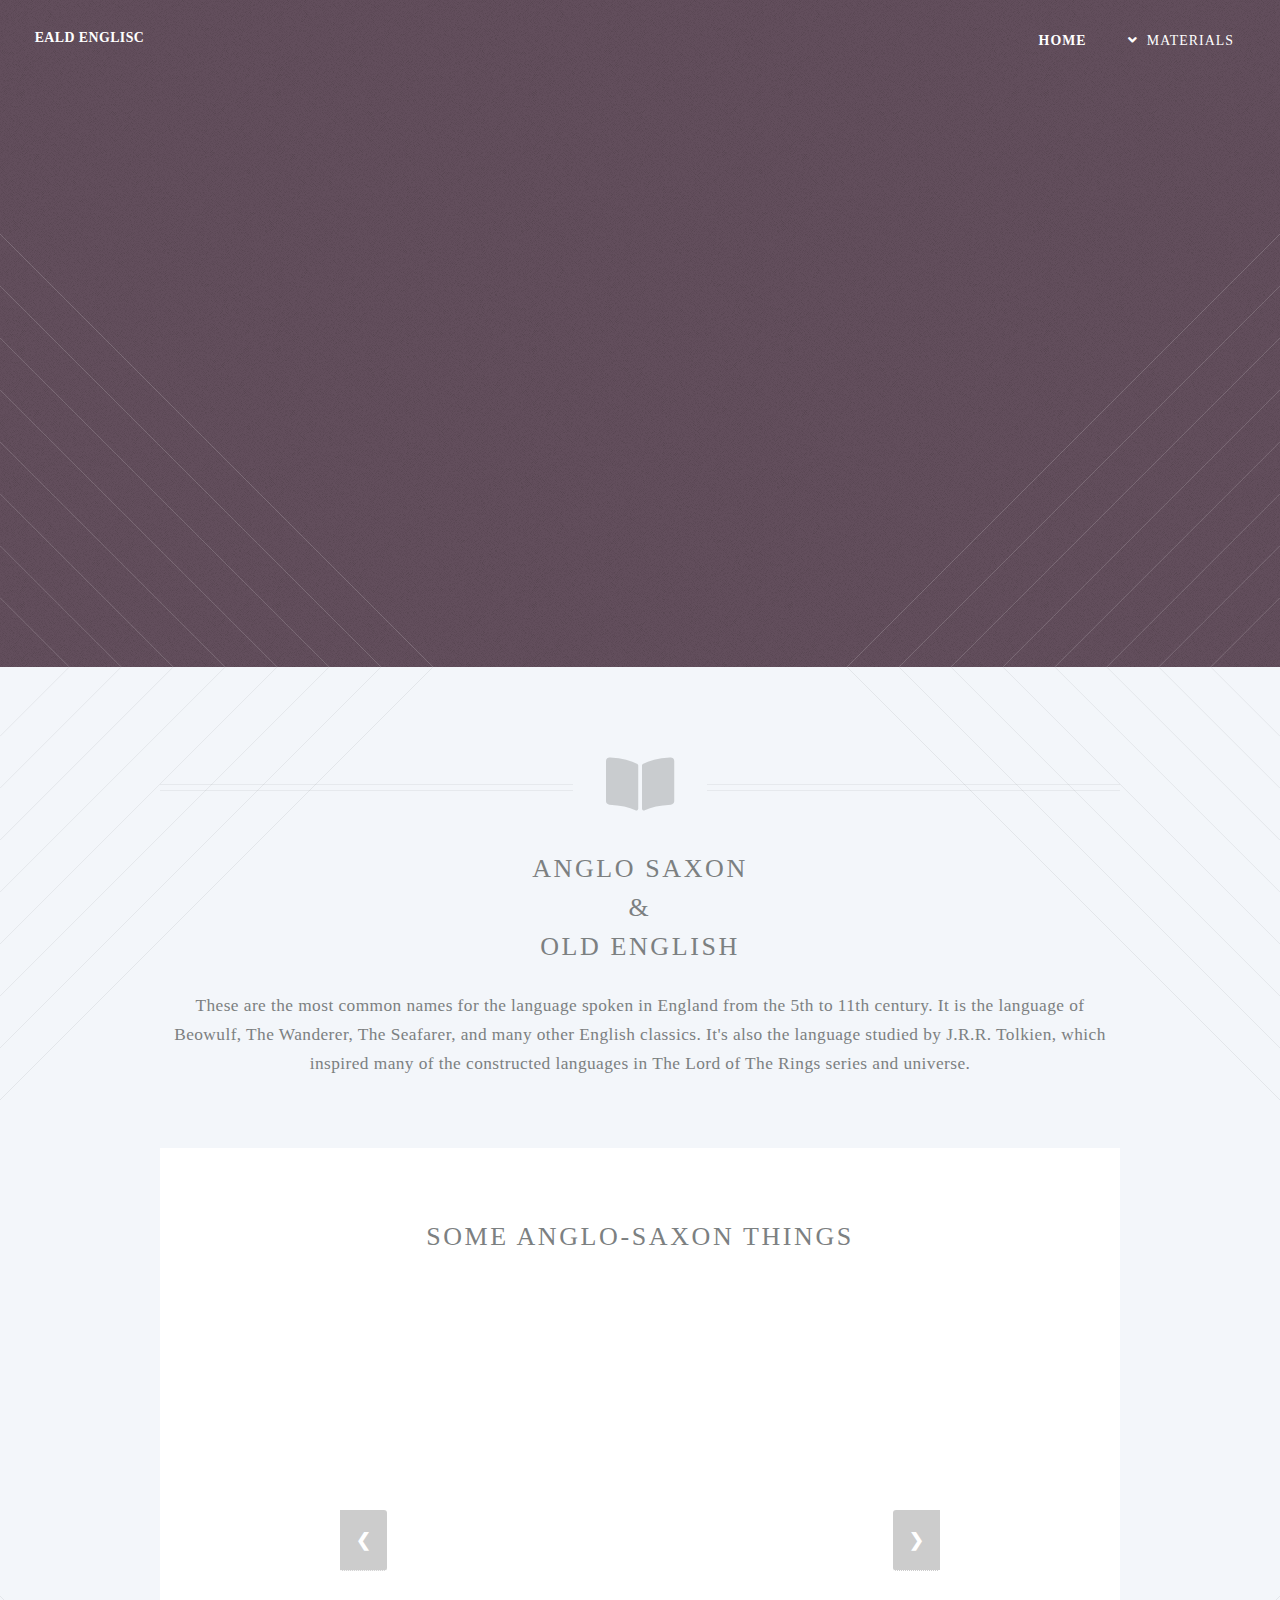
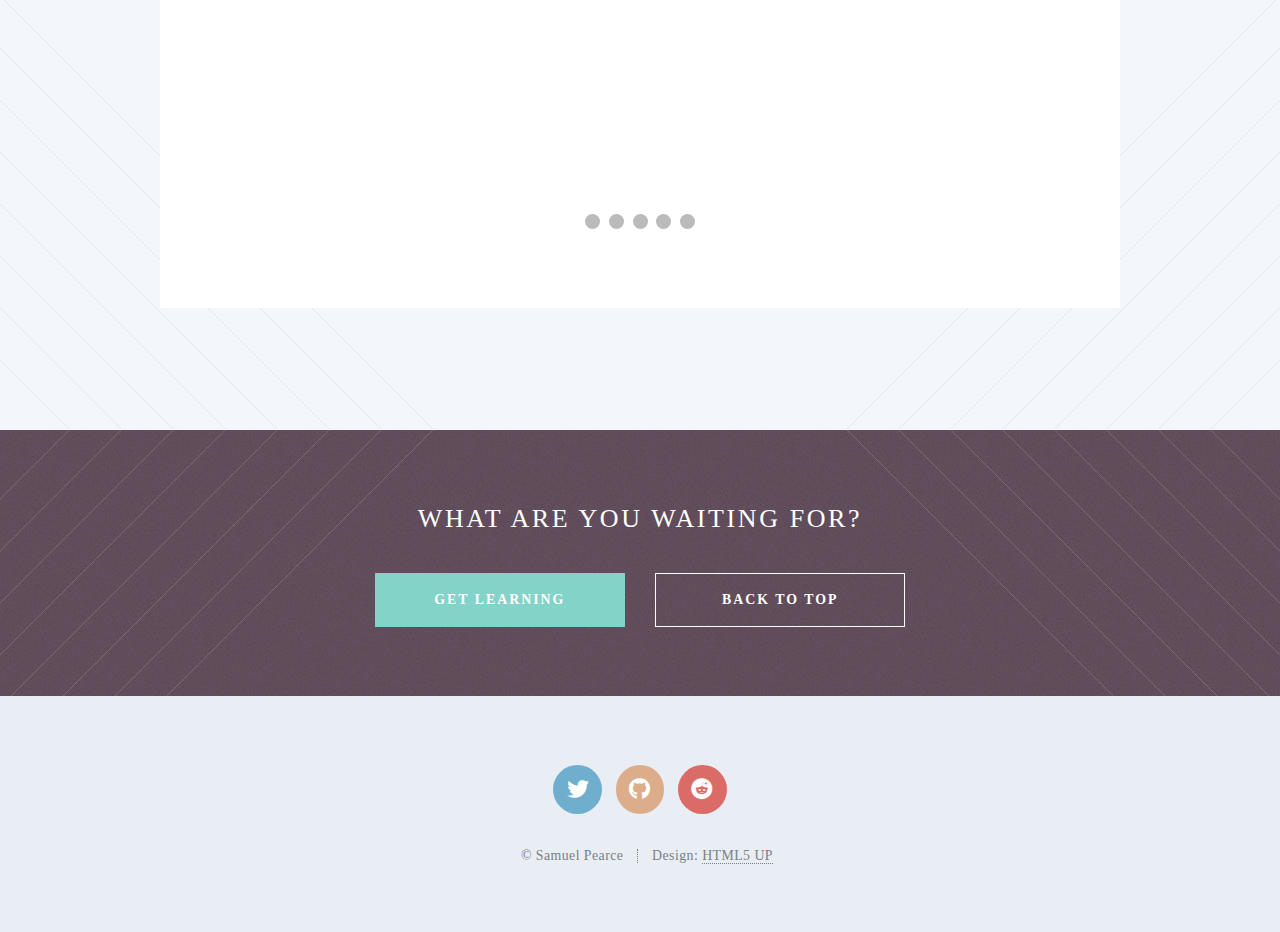
==== commit 0b2ea94a: "Got Carousel and Rune Anim working" ====
--- a/index.html
+++ b/index.html
@@ -11,6 +11,8 @@
 		<meta name="viewport" content="width=device-width, initial-scale=1, user-scalable=no" />
 		<link rel="stylesheet" href="assets/css/main.css" />
 		<link rel="stylesheet" href="assets/css/slideshow.css" />
+		<link rel="stylesheet" href="assets/css/runeanim.css" />
+		<link rel="stylesheet" href="assets/css/image.css" />
 		<noscript><link rel="stylesheet" href="assets/css/noscript.css" /></noscript>
 	</head>
 	<body class="index is-preload">
@@ -64,17 +66,47 @@
 					<div class="inner">
 
 						<header>
-							<h2>Eald Englisc</h2>
+							<svg id="runes" xmlns="http://www.w3.org/2000/svg" xmlns:xlink="http://www.w3.org/1999/xlink" viewBox="5 150 640 170" shape-rendering="geometricPrecision" text-rendering="geometricPrecision">
+							
+								<defs>
+									<filter id="runes-gloweffect-filter" x="-400%" width="600%" y="-400%" height="600%">
+										<feGaussianBlur id="runes-gloweffect-filter-blur-0" stdDeviation="7,10" result="result"/>
+									</filter>
+								</defs>
+
+								<image xlink:href="images/eald_englisc.svg" id="runes-basetext" width="608.458969" height="141.954679" rx="0" ry="0" transform="matrix(1 0 0 1 16.08684299999999 169.26995700000003)" fill="rgb(0,0,0)" stroke="none" stroke-width="0"/>
+								
+								<clipPath id="runes-clipping-paths">
+									<path id="runes-path1"
+									d="M83.057400,129.774500C63.395550,137.639240,4.151482,185.476956,-10.082918,204.456156C-28.572978,229.109576,-6.747524,345.377829,-5.503734,372.741139C-4.470187,395.479132,2.513301,
+									394.310793,18.556542,377.320321C31.810506,363.283811,32.078896,316.794605,48.321233,334.390478C55.523563,342.192998,60.406393,376.494126,70.072353,381.327106C78.117437,385.349648,89.763799,
+									295.531028,111.857400,296.039819C138.830905,296.660988,111.059223,350.986565,121.015766,350.417620C134.775206,349.631370,142.142210,374.702299,155.359640,377.892719C174.105989,382.417698,
+									194.781823,349.796798,211.454634,329.238897C227.729808,309.171288,253.774923,352.672750,271.556414,356.713997C289.104214,360.702136,315.880817,313.717763,320.782634,333.245683C326.663638,
+									356.674500,330.015960,403.771328,348.257733,393.347462C364.681943,383.962202,354.530911,346.768429,373.443241,342.404049C383.998541,339.968212,412.873675,377.337858,424.959052,
+									377.892719C440.057704,378.585924,468.335950,328.622887,483.258287,329.349759C498.082272,330.071840,474.930121,413.110532,486.778025,408.802206C500.117914,403.951336,529.174875,
+									323.200087,544.590213,327.521704C569.009166,334.367442,609.290538,363.083970,603.547197,341.259253C600.291767,328.888613,606.002059,230.342121,598.948449,219.338501C589.859439,
+									205.159641,571.572394,201.835919,570.328554,184.422229C568.593974,160.138119,561.482769,213.108873,509.081979,175.263863C476.380049,151.645803,453.672600,93.086300,413.330990,
+									101.154620C402.449450,103.330930,393.746100,110.368110,382.993900,113.747370C348.396820,124.620740,303.852160,130.428380,267.941920,127.484920C245.618280,125.655110,221.393280,
+									125.166960,199.254170,121.760940C164.474150,116.410170,116.046440,116.578880,83.057400,129.774500"
+									transform="translate(-294.402637,-259.159058) scale(1,1)" fill="rgb(220,25,25)" stroke="none" stroke-width="3"/>
+								</clipPath>
+
+								<g id="runes-clipped" clip-path="url(#runes-clipping-paths)">
+									<image xlink:href="images/eald_englisc_red.svg" id="runes-revealtext" width="608.458969" height="141.954679" rx="0" ry="0" transform="matrix(1 0 0 1 16.08684299999999 169.26995700000003)" fill="rgb(223,63,63)" stroke="none" stroke-width="0"/>
+									<image xlink:href="images/eald_englisc_red.svg" id="runes-gloweffect" width="608.458969" height="141.954679" rx="0" ry="0" transform="matrix(1 0 0 1 16.08684299999999 169.26995700000003)" opacity="0" filter="url(#runes-gloweffect-filter)" fill="rgb(234,33,33)" stroke="none" stroke-width="0"/>
+								</g>
+
+							</svg>
 						</header>
 						<p>
-							This is a website for learning
-							<br />
-							<strong>Anglo Saxon Old English</strong>
+							Beoþ ġesunde!<br>
+							This is a website dedicated to teaching Old English.<br>
+							The language of the Anglo-Saxons
 						</p>
-						<footer>
-							<ul class="buttons stacked">
-								<li><a href="#main" class="button fit scrolly">Beġinn leornienne!</a></li>
-							</ul>
+						<br>
+						<ul class="buttons stacked">
+							<li><a href="materials/" class="button fit scrolly">Begin Learning</a></li>
+						</ul>
 						</footer>
 
 					</div>
@@ -100,7 +132,7 @@
 					</header>
 
 					<!-- One -->
-						<section class="wrapper style2 container special-alt">
+						<!-- section class="wrapper style2 container special-alt">
 							<div class="row gtr-50">
 								<div class="col-8 col-12-narrower">
 
@@ -128,10 +160,10 @@
 
 								</div>
 							</div>
-						</section>
+						</section-->
 
 					<!-- Two -->
-						<section class="wrapper style1 container special">
+						<!--section class="wrapper style1 container special">
 							<div class="row">
 								<div class="col-4 col-12-narrower">
 
@@ -167,37 +199,40 @@
 
 								</div>
 							</div>
-						</section>
+						</section-->
 
 					<!-- Three -->
 						<section class="wrapper style3 container special">
+							<header>
+								<h2>Some Anglo-Saxon Things</h2>
+							</header>
 
 							<!-- Slideshow container -->
 							<div class="slideshow-container">
 
 								<!-- Full-width images with number and caption text -->
 								<div class="slsh_slide fade">
-								<img src="/tbz/EaldEngliscWebsite/images/beowulf.jpeg" style="width:100%">
-								<div class="text">anonymous Anglo-Saxon poet, Public domain, via Wikimedia Commons</div>
-								</div>
-							
-								<div class="slsh_slide fade">
-								<img src="/tbz/EaldEngliscWebsite/images/writing.png" style="width:100%">
-								<div class="text">Lord's Prayer amateur calligraphy, Samuel Pearce</div>
-								</div>
-							
-								<div class="slsh_slide fade">
-								<img src="/tbz/EaldEngliscWebsite/images/lindisfarne_manuscript.jpg" style="width:100%">
+								<img src="/tbz/EaldEngliscWebsite/images/beowulf.jpeg">
+								<div class="text">Anonymous Anglo-Saxon poet, Public domain, via Wikimedia Commons</div>
+								</div>
+							
+								<div class="slsh_slide fade">
+								<img src="/tbz/EaldEngliscWebsite/images/writing.png">
+								<div class="text">Lord's Prayer amateur calligraphy, &copy; Samuel Pearce</div>
+								</div>
+							
+								<div class="slsh_slide fade">
+								<img src="/tbz/EaldEngliscWebsite/images/lindisfarne_manuscript.jpg">
 								<div class="text">Eadfrith, Public domain, via Wikimedia Commons</div>
 								</div>
 
 								<div class="slsh_slide fade">
-								<img src="/tbz/EaldEngliscWebsite/images/sutton_hoo.png" style="width:100%">
+								<img src="/tbz/EaldEngliscWebsite/images/sutton_hoo.png">
 								<div class="text">British Museum, Public domain, via Wikimedia Commons</div>
 								</div>
 
 								<div class="slsh_slide fade">
-								<img src="/tbz/EaldEngliscWebsite/images/queen_pouring_wine.jpg" style="width:100%">
+								<img src="/tbz/EaldEngliscWebsite/images/queen_pouring_wine.jpg">
 								<div class="text">J. R. Skelton, Public domain, via Wikimedia Commons</div>
 								</div>
 							
@@ -224,13 +259,12 @@
 				<section id="cta">
 
 					<header>
-						<h2>Ready to do <strong>something</strong>?</h2>
-						<p>Proin a ullamcorper elit, et sagittis turpis integer ut fermentum.</p>
+						<h2>What are you waiting for?</h2>
 					</header>
 					<footer>
 						<ul class="buttons">
-							<li><a href="#" class="button primary">Take My Money</a></li>
-							<li><a href="#" class="button">LOL Wut</a></li>
+							<li><a href="materials/" class="button primary">Get Learning</a></li>
+							<li><a href="#" class="button">Back to Top</a></li>
 						</ul>
 					</footer>
 
@@ -265,8 +299,8 @@
 			<script src="/tbz/EaldEngliscWebsite/assets/js/browser.min.js"></script>
 			<script src="/tbz/EaldEngliscWebsite/assets/js/breakpoints.min.js"></script>
 			<script src="/tbz/EaldEngliscWebsite/assets/js/util.js"></script>
-			<script src="/tbz/EaldEngliscWebsite//assets/js/main.js"></script>
-			<script src="/tbz/EaldEngliscWebsite//assets/js/slideshow.js"></script>
+			<script src="/tbz/EaldEngliscWebsite/assets/js/main.js"></script>
+			<script src="/tbz/EaldEngliscWebsite/assets/js/slideshow.js"></script>
 
 	</body>
 </html>--- a/assets/css/slideshow.css
+++ b/assets/css/slideshow.css
@@ -2,14 +2,24 @@
 
 /* Slideshow container */
 .slideshow-container {
-  max-width: 1000px;
   position: relative;
   margin: auto;
+  width: 600px;
+  height: 500px;
 }
 
 /* Hide the images by default */
 .slsh_slide {
   display: none;
+  margin: auto;
+  height: inherit;
+  width: inherit;
+}
+
+.slsh_slide img {
+  width: 100%;
+  height: 100%;
+  object-fit: contain;
 }
 
 /* Next & previous buttons */
@@ -26,6 +36,11 @@
   transition: 0.6s ease;
   border-radius: 0 3px 3px 0;
   user-select: none;
+  background-color: rgba(0,0,0,0.2);
+}
+
+.prev {
+  left: 0;
 }
 
 /* Position the "next button" to the right */
@@ -41,12 +56,11 @@
 
 /* Caption text */
 .text {
-  color: #f2f2f2;
   font-size: 15px;
   padding: 8px 12px;
   position: absolute;
-  bottom: 8px;
-  width: 100%;
+  bottom: -50px;
+  width: inherit;
   text-align: center;
 }
 
--- a/assets/css/runeanim.css
+++ b/assets/css/runeanim.css
@@ -0,0 +1,20 @@
+#runes-gloweffect {
+    animation: runes-gloweffect_c_o 4000ms linear 1 normal forwards
+}
+@keyframes runes-gloweffect_c_o {
+    0% {opacity: 0}
+    50% {opacity: 0}
+    100% {opacity: 1}
+}
+
+#runes-path1 {
+    animation: runes-anim1 4000ms linear 1 normal forwards
+}
+@keyframes runes-anim1 {
+    0% {transform: translate(0px,-220px) scale(1,1)}
+    100% {transform: translate(-60px,-100px) scale(2,2)}
+}
+
+#runes {
+    width: 500px;
+}